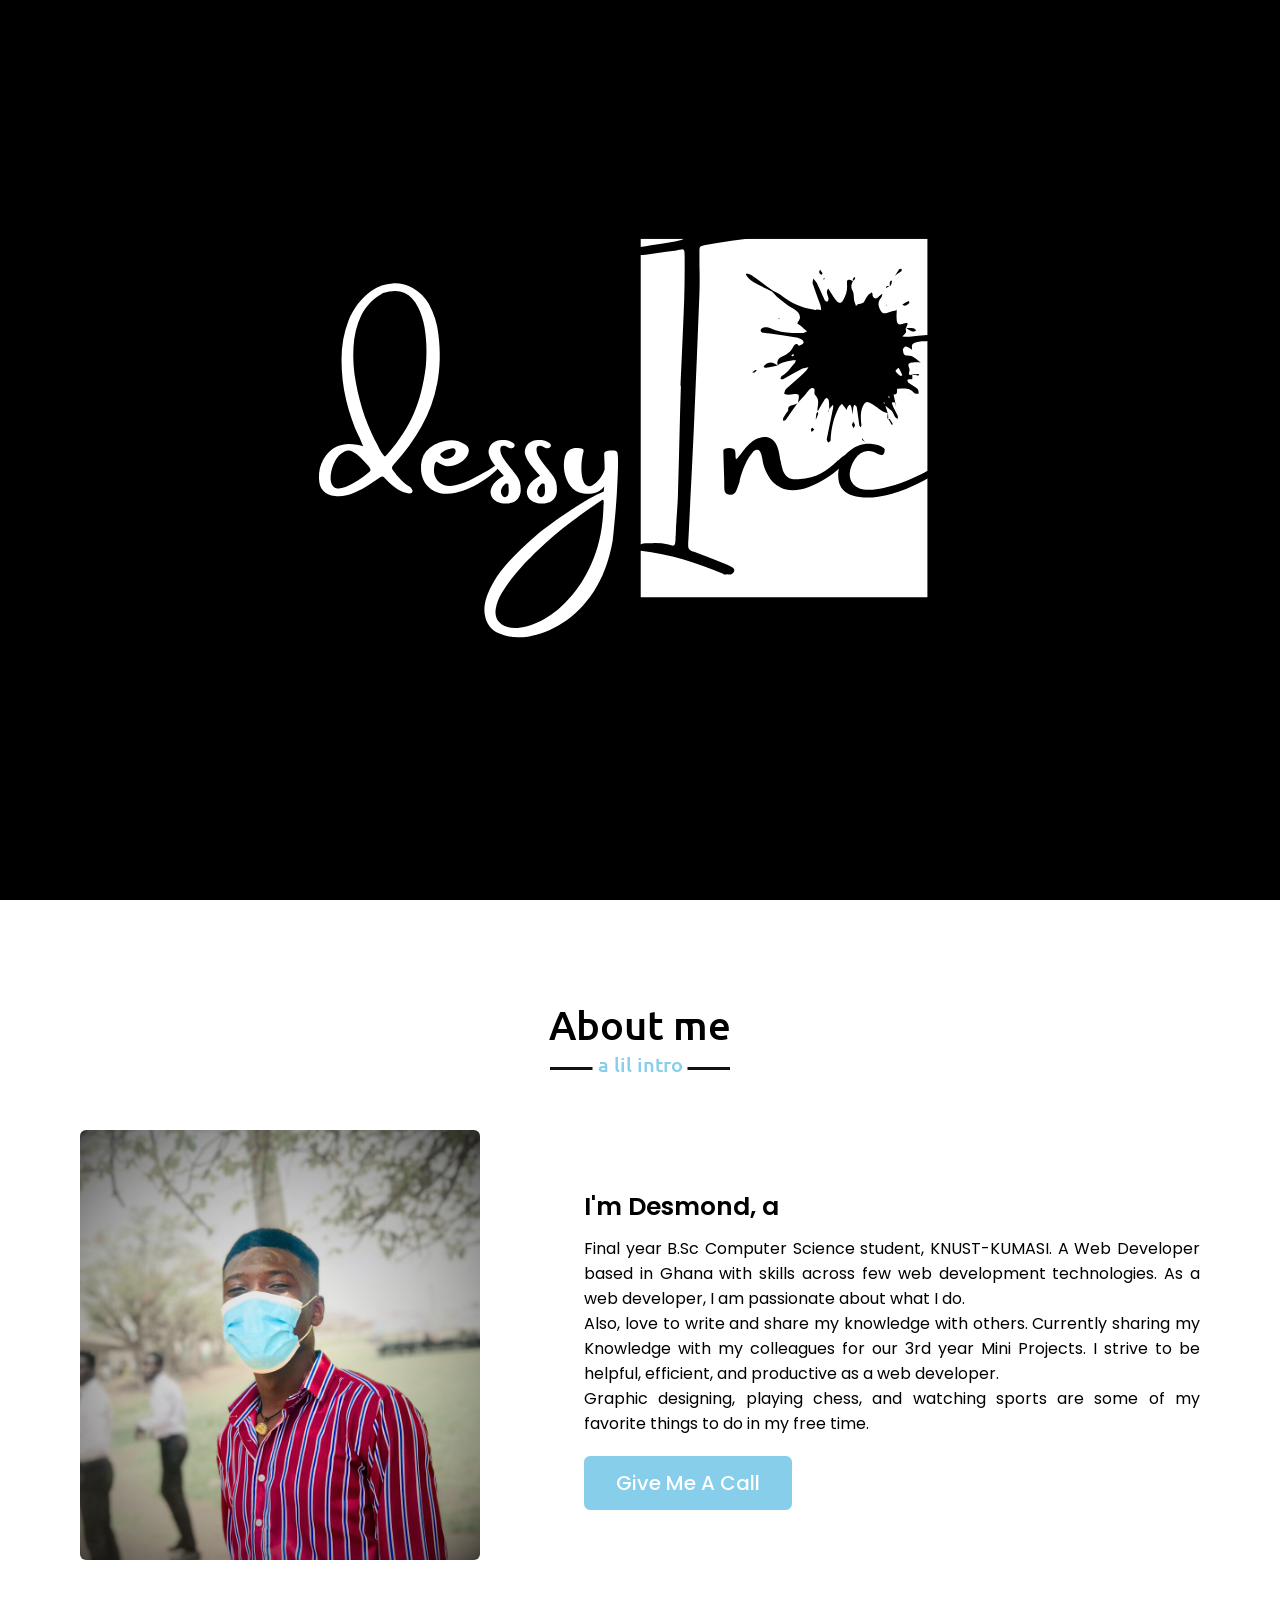
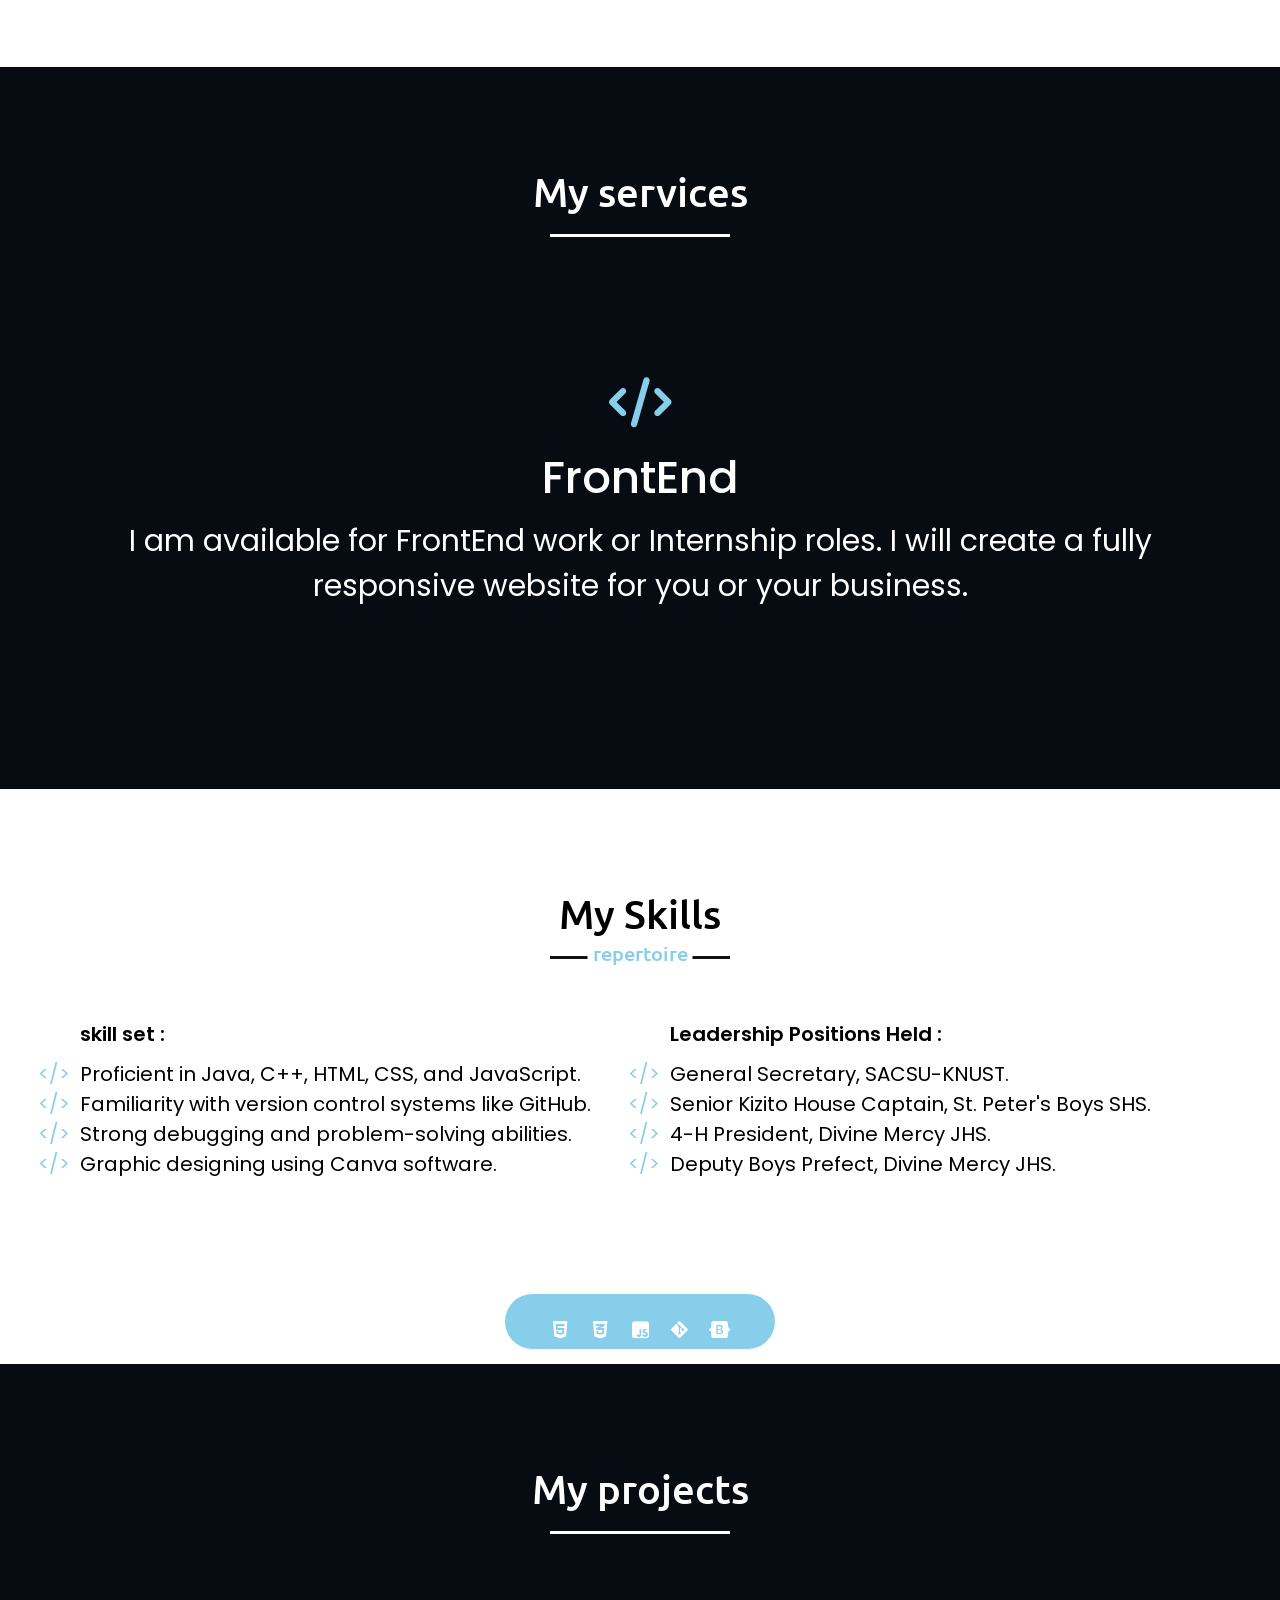
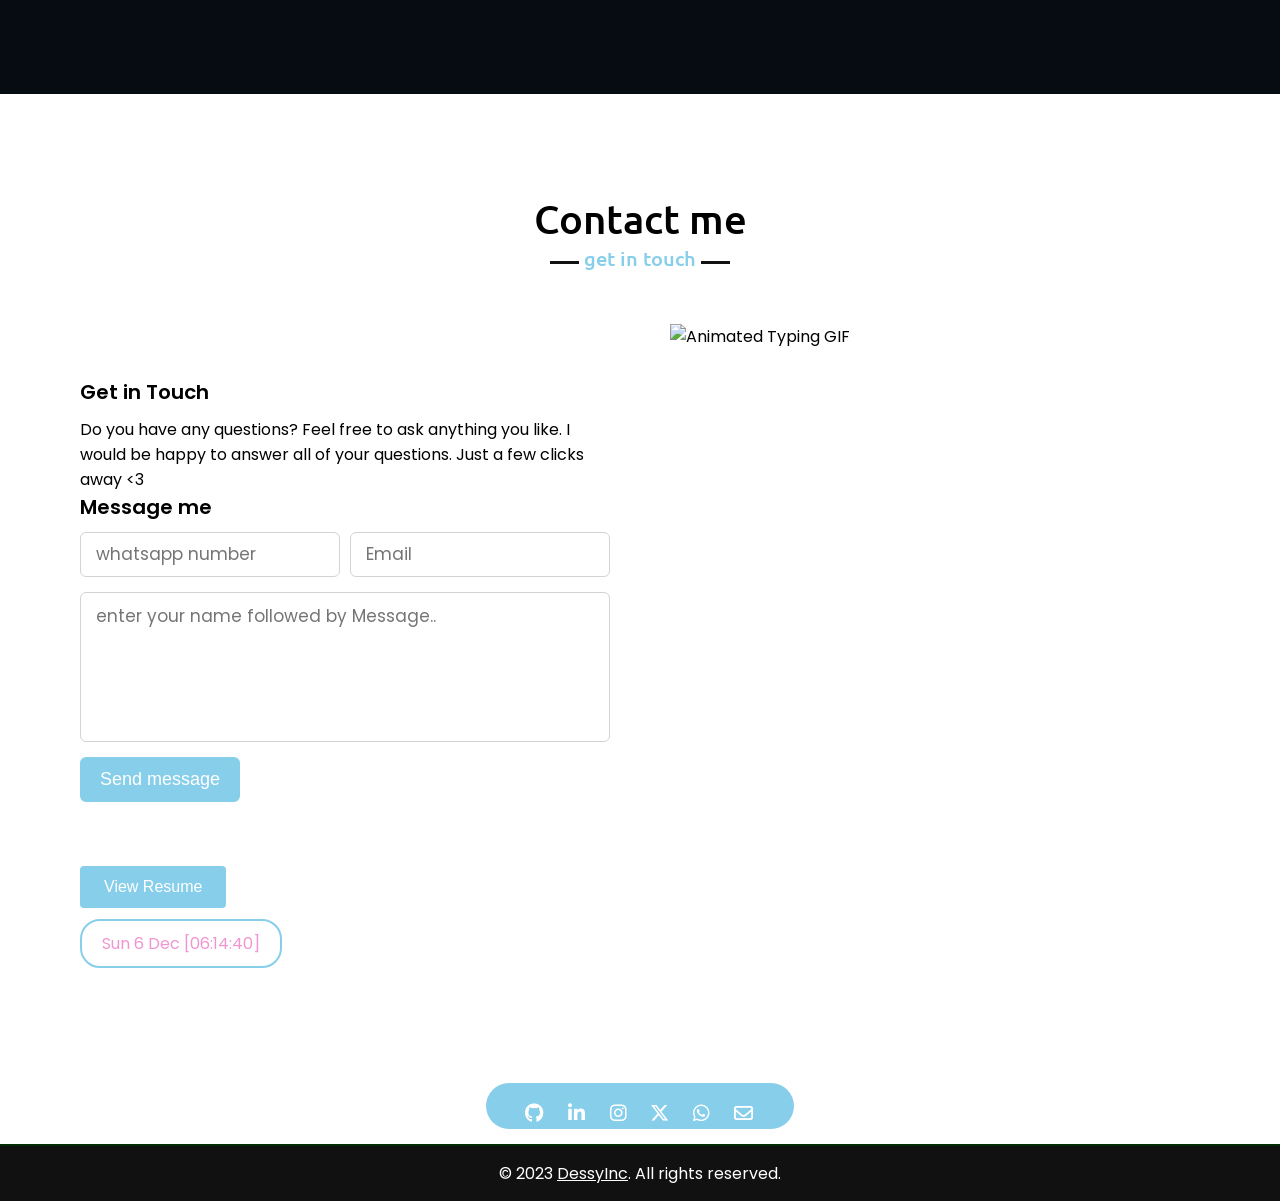
==== index.html @ e5c4dcf7 "Update index.html" ====
<!DOCTYPE html>
<html lang="en">
  <head>
    <meta charset="UTF-8" />
    <meta http-equiv="X-UA-Compatible" content="IE=edge" />
    <meta name="viewport" content="width=device-width, initial-scale=1.0" />
    <meta name="description" content="Welcome to my personal portfolio website showcasing my creative projects in web design; front-end development 
    and graphic design using canva. Explore my work samples, illustrations, photography, and branding projects. Learn about my skills and expertise 
    in UI/UX design and discover my artistic vision. Get to know more about me, my resume, and my passion for design and development.">
    <meta name="robots" content="index, follow">
    <link rel="canonical" href="https://dessy-portfolio.vercel.app/">
    <meta property="og:title" content="Dessy Portfolio">
        <title>Dessy Portfolio</title>
    <link rel="shortcut icon" href="./log.svg" type="imagejpg">

  
    <link rel="stylesheet" href="style.css" />
    <link
      rel="stylesheet"
      href="https://cdnjs.cloudflare.com/ajax/libs/font-awesome/5.15.3/css/all.min.css"
    />
    <script src="https://code.jquery.com/jquery-3.5.1.min.js"></script>
    <script src="https://cdnjs.cloudflare.com/ajax/libs/typed.js/2.0.11/typed.min.js"></script>
    <script src="https://cdnjs.cloudflare.com/ajax/libs/waypoints/4.0.1/jquery.waypoints.min.js"></script>
    <script src="https://cdnjs.cloudflare.com/ajax/libs/OwlCarousel2/2.3.4/owl.carousel.min.js"></script>
  
    <link
      rel="stylesheet"
      href="https://cdnjs.cloudflare.com/ajax/libs/OwlCarousel2/2.3.4/assets/owl.carousel.min.css"
    />
<style>
    /* Hover effect for the button */
    .row button {
        background-color: skyblue;
        border: none;
        color: white;
        padding: 12px 24px;
        font-size: 16px;
        cursor: pointer;
        border-radius: 4px;
        transition: background-color 0.3s ease-in-out;
    }

    .row button:hover {
        background-image: linear-gradient(to right, #00e2ff, #eb0a37); /* Gradient effect */
    }
</style>
<link rel="stylesheet" 
      href="https://cdnjs.cloudflare.com/ajax/libs/font-awesome/6.4.2/css/all.min.css" 
      integrity="sha512-z3gLpd7yknf1YoNbCzqRKc4qyor8gaKU1qmn+CShxbuBusANI9QpRohGBreCFkKxLhei6S9CQXFEbbKuqLg0DA==" 
      crossorigin="anonymous" referrerpolicy="no-referrer" />

  </head>
  <body>
    <div class="preloader">
      <!-- Your preloader content goes here -->
      <img src="pre.svg" alt="Preloader Image">
  </div>

    <div class="scroll-up-btn">
      <i class="fas fa-angle-up"></i>
    </div>
    <nav class="navbar">
      <div class="max-width">
        <div class="logo">
          <a href="#">Dessy.<span>.</span></a>
          
        </div>
        <ul class="menu">
         <li></li>
          <li><a href="#header" class="menu-btn">Home</a></li>
          <li><a href="#about" class="menu-btn">About</a></li>
          <li><a href="#services" class="menu-btn">Services</a></li>
          <li><a href="#skills" class="menu-btn">Skills</a></li>
          <li><a href="#projects" class="menu-btn">Projects</a></li>
          <li><a href="#contact" class="menu-btn">Contact</a></li>
        </ul>
        <div class="menu-btn">
          <i class="fas fa-bars"></i>
        </div>
      </div>
    </nav>

    <!-- header section start -->
    <section class="header" id="header">
      <div class="max-width">
        <div class="header-content">
          <div class="text-1">Hello, my name is</div>
          <div class="text-2">Antwi Desmond</div>
          <div class="text-3">I'm a <span class="typing"></span></div>
          <a href="#desmond" >Connect With me!</a>
        </div>
      </div>
    </section>

    <!-- about section start -->
    <section class="about" id="about">
      <div class="max-width">
        <h2 class="title">About me</h2>
        <div class="about-content">
          <div class="column left">
            <img src="./dp.svg" alt="display picture" />
          </div>
          <div class="column right">
            <div class="text">
              I'm Desmond, a <span class="typing-2"></span>
            </div>
            <p>
              Final year B.Sc Computer Science student, KNUST-KUMASI.  A Web
              Developer based in Ghana with skills across few web development
              technologies. As a web developer, I am passionate about what I do.
            </p>
            <p>
              Also, love to write and share my knowledge with others. Currently
              sharing my Knowledge with my colleagues for our 3rd year Mini Projects. I strive to be
              helpful, efficient, and productive as a web developer.
            </p>
            <p>
              Graphic designing, playing chess, and watching sports are some of my favorite
              things to do in my free time.
            </p>
            <a href="tel:+233542442084" >Give Me A Call</a>
          </div>
        </div>
      </div>
    </section>
     <!-- services section start -->
     <section class="services" id="services">
        <div class="max-width">
            <h2 class="title">My services</h2>
            <div class="serv-content">
                <div class="card">
                    <div class="box">
                        <i class="fas fa-code"></i>
                        <div class="text">FrontEnd</div>
                        <p>I am available for FrontEnd work or Internship roles. I will create a fully responsive website for you or your business.                        </p>
                    </div>
                </div>
                
               </div>
            </div>
        </div>
    </section>

      <!-- skills section start -->
      <section class="skills" id="skills">
        <div class="max-width">
            <h2 class="title">My Skills</h2>
            <div class="skills-content">
                <div class="column left">
                    <div class="text">skill set :</div>
                    <p>
                        <ul>
                          <li>Proficient in Java, C++, HTML, CSS, and JavaScript.</li>
                          <li>Familiarity with version control systems like GitHub.</li>
                          <li>Strong debugging and problem-solving abilities.</li>
                          <li>Graphic designing using Canva software.</li>
                          </ul>
                    </p>                    
                   <!-- <a href="#">Read more</a> -->
                </div>
                <div class="column right">
                  <div class="text">Leadership Positions Held :</div>
                  <p>
                      <ul>
                          <li>General Secretary, SACSU-KNUST.</li>
                          <li>Senior Kizito House Captain, St. Peter's Boys SHS.</li>
                          <li>4-H President, Divine Mercy JHS.</li>
                          <li>Deputy Boys Prefect, Divine Mercy JHS.</li>
                        </ul>
                        </ul>
                  </p>        
                 
        </div>
       
    </section>

    <section class="kay" id="kay">
 
      <div class="skills-icons">
        <i class="fa-brands fa-square-java"></i>
        <i class="fa-brands fa-html5"></i>
        <i class="fa-brands fa-css3-alt"></i>
        <i class="fa-brands fa-square-js"></i>
        <i class="fa-brands fa-git-alt" style="color: #ffffff;"></i>
        <i class="fa-brands fa-bootstrap"></i>
        <i class="fa-brands fa-square-java"></i>
        </div>    

    </section>

 <!-- projects section start -->
 <section class="projects" id="projects">
  <div class="max-width">
      <h2 class="title">My projects</h2>
      <div class="carousel owl-carousel">
          <div class="card">
              <div class="box">
                  <img src="./read1.jpg" alt="">
                  
                  <div class="text">Amamrɛ Online</div>
                  <p>This is a website where you can find the latest and top-rated Nike shoes with affordable prices.</p>
 <p>This is what i built for my third year mini project.</p>
                     
                   <div class="button-style">
                    <a href="https://ammamr3.vercel.app/" target="_blank">Visit Site</a>
                   </div>
              </div>
          </div>
          <div class="card">
            <div class="box">
                <img src="./read2.jpg" alt="">
                <div class="text">Gyidi Music</div>
                <p>This is a WebApp which tends to help my church members listen to church composed songs online. </p>
               
                <div class="button-style">
                    <a href="https://gyidi-music.vercel.app/" target="_blank">Start Listening</a>
                </div>
            </div>
        </div>
          <div class="card">
            <div class="box">
                <img src="./sacx.jpg" alt="">
                <div class="text">SacsuKnust-Form</div>
                <p>This WebApp is connected to the database of SACSU-KNUST. It gets updated in realtime when new members fill the form. </p> 
<p> Specifically made this for my campus church union during my time as the General Secretary.</p>
               
                <div class="button-style">
                    <a href="https://sacsuknust-form.vercel.app/" target="_blank">Take A Look</a>
                </div>
            </div>
        </div>
        <div class="card">
          <div class="box">
              <img src="./read5.jpg" alt="">
              <div class="text">NetflixPay</div>
              <p>This is a WebApp that allows you to subscribe to Netflix for a fee using your mobile money number instead of a credit card and sends you login details after a successful payment.</p>
             
              <div class="button-style">
                  <a href="#" target="_blank">Under Maintenance </a>
              </div>
          </div>
      </div>
          <div class="card">
            <div class="box">
                <img src="./read3.jpg" alt="">
                <div class="text">My Socials</div>
                <p> My Socials is a website similar to Linktree, featuring links to all of my social media platforms in one place.</p>
                
                <div class="button-style">
                    <a href="https://my-socials-dessy71.vercel.app/" target="_blank">Visit Site</a>
                </div>
            </div>
        </div>
      
      
          <div class="card">
              <div class="box">
                  <img src="./gra.jpg" alt="">
                  <div class="text">Design Gallery</div>
                  <p>A web gallery which has all the graphic designs i have done with Canva Software.</p>
                   <div class="button-style">
                      <a href="https://dessy-inc.vercel.app/" target="_blank">View Designs</a>
                  </div>
              </div>
          </div>
         
      </div>
  </div>
</section>

 <!-- contact section start -->
 <section class="contact" id="contact">
  <div class="max-width">
    <h2 class="title">Contact me</h2>
    <div class="contact-content">
      <div class="column right">
        <div class="text">Get in Touch</div>
        <p>Do you have any questions? 
            Feel free to ask anything you like. I would be happy to answer all of your questions. 
            Just a few clicks away <3 </p>
        <div class="text">Message me</div>
            <form action="https://formspree.io/f/mjvqrzrz" method="POST">
                <div class="fields">
                    <div class="field name">
                      <input type="tel" id="whatsapp" name="whatsapp Number" placeholder="whatsapp number" required>
                    </div>
                    <div class="field email">
                        <input type="email" placeholder="Email" name="email" required>
                    </div>
                </div>
            
                <div class="field textarea">
                    <textarea cols="50" rows="20" placeholder="enter your name followed by Message.." name="message" required></textarea>
                </div>
                <div class="button-area">
                    <button type="submit">Send message</button>
                </div>
            </form>
    </div>
        <div class="column left">
           <!-- Embedded code for the animated typing GIF from your computer -->
           <div style="width: 100%; height: 0; padding-bottom: 100%; position: relative;">
            <img src="gff.gif" alt="Animated Typing GIF" style="position: absolute; width: 100%; height: 100%;" />
        </div>

        </div>
     <div class="row">
        <a href="KdessyRes.pdf" download="res.pdf" style="text-decoration: none;">
            <button>View Resume</button>
        </a>
    </div>
</div>
<div class="row">
    <div class="btn custom-btn custom-border-btn custom-btn-bg-white smoothscroll me-2 mb-2 text-black" id="currentDateTime">Sat 5 Aug [06:33:46]</div>
</div>

      </div>
    </div>
</div>


</section>

<!-- Confetti container -->
<div class="confetti-container"></div>

<section class=" desmond" id="desmond">
  <div class="icons">
    <i class="fa-brands fa-square-java"></i>
    <a href="https://github.com/Dessy71" class="">
      <i class="fa-brands fa-github"></i>
  </a>
  <a href="https://www.linkedin.com/in/desmond-antwi-5520651b3" class="">
      <i class="fa-brands fa-linkedin-in"></i>
  </a>
  <a href="https://www.instagram.com/7th.desmond/" class="">
      <i class="fa-brands fa-instagram"></i>
  </a>
  <a href="https://twitter.com/7thDesmond" class="">
    <i class="fa-brands fa-x-twitter"></i>
  </a>
  <a href="https://wa.me/+233208614844/?text=Hello%20there, %20texting%20from%20Your%20Portfolio....%20My%20Name%20is%20__"
      class="">
      <i class="fa-brands fa-whatsapp"></i>
  </a>
  <a href="mailto:desmondantwi07@gmail.com" class="">
    <i class="far fa-envelope"></i>

  </a>
  <i class="fa-brands fa-square-java"></i>
  </div>
</section> 
<hr style="border: 0.5px solid rgb(2, 45, 4)">

<!-- footer section start -->
<footer>
  
  <p>&copy; 2023 <a href="https://dessy-portfolio.vercel.app/" target="_blank">DessyInc</a>. All rights reserved.</p>
  
 
</footer>

    <script src="./app.js"></script>
    <script>
      window.va = window.va || function () { (window.vaq = window.vaq || []).push(arguments); };
    </script>
    <script defer src="/_vercel/insights/script.js"></script>

  </body>
</html>
---- style.css ----
/*  import google fonts */
@import url('https://fonts.googleapis.com/css2?family=Poppins:wght@400;500;600;700&family=Ubuntu:wght@400;500;700&display=swap');

*{
    margin: 0;
    padding: 0;
    box-sizing: border-box;
    text-decoration: none;
}
html{
    scroll-behavior: smooth;
}

/* custom scroll bar */
::-webkit-scrollbar {
    width: 10px;
}
::-webkit-scrollbar-track {
    background: #f1f1f1;
}
::-webkit-scrollbar-thumb {
    background: #888;
}

::-webkit-scrollbar-thumb:hover {
    background: #555;
}

/* all similar content styling codes */
section{
    padding: 100px 0;
}
.max-width{
    max-width: 1300px;
    padding: 0 80px;
    margin: auto;
}
.about, .services, .skills, .projects, .contact, footer{
    font-family: 'Poppins', sans-serif;
}
.about .about-content,
.services .serv-content,
.skills .skills-content,
.contact .contact-content{
    display: flex;
    flex-wrap: wrap;
    align-items: center;
    justify-content: space-between;
}
section .title{
    position: relative;
    text-align: center;
    font-size: 40px;
    font-weight: 500;
    margin-bottom: 60px;
    padding-bottom: 20px;
    font-family: 'Ubuntu', sans-serif;
}
section .title::before{
    content: "";
    position: absolute;
    bottom: 0px;
    left: 50%;
    width: 180px;
    height: 3px;
    background: #111;
    transform: translateX(-50%);
}
section .title::after{
    position: absolute;
    bottom: -8px;
    left: 50%;
    font-size: 20px;
    color: skyblue;
    padding: 0 5px;
    background: #fff;
    transform: translateX(-50%);
}

/* navbar styling */
.navbar{
    position: fixed;
    width: 100%;
    z-index: 999;
    padding: 30px 0;
    font-family: 'Ubuntu', sans-serif;
    transition: all 0.3s ease;
}
.navbar.sticky{
    padding: 15px 0;
    background: skyblue;
}
.navbar .max-width{
    display: flex;
    align-items: center;
    justify-content: space-between;
}
.navbar .logo a{
    color: #fff;
    font-size: 35px;
    font-weight: 600;
}
.navbar .logo a span{
    color: skyblue;
    transition: all 0.3s ease;
}
.navbar.sticky .logo a span{
    color: #fff;
}
.navbar .menu li{
    list-style: none;
    display: inline-block;
}
.navbar .menu li a{
    display: block;
    color: #fff;
    font-size: 18px;
    font-weight: 500;
    margin-left: 25px;
    transition: color 0.3s ease;
}
.navbar .menu li a:hover{
    color: skyblue;
}
.navbar.sticky .menu li a:hover{
    color: #fff;
}

/* menu btn styling */
.menu-btn{
    color: #fff;
    font-size: 23px;
    cursor: pointer;
    display: none;
}
.scroll-up-btn{
    position: fixed;
    height: 45px;
    width: 42px;
    background: skyblue;
    right: 30px;
    bottom: 10px;
    text-align: center;
    line-height: 45px;
    color: #fff;
    z-index: 9999;
    font-size: 30px;
    border-radius: 6px;
    border-bottom-width: 2px;
    cursor: pointer;
    opacity: 0;
    pointer-events: none;
    transition: all 0.3s ease;
}
.scroll-up-btn.show{
    bottom: 30px;
    opacity: 1;
    pointer-events: auto;
}
.scroll-up-btn:hover{
    filter: brightness(90%);
}


/* header section styling */
/* header section styling */
.header{
    display: flex;
    background: url("lap.jpeg") repeat center;
    height: 100vh;
    color: #fff;
    min-height: 500px;
    background-size: cover;
    background-attachment: fixed;
    font-family: 'Ubuntu', sans-serif;

    

}
.header .max-width{
  width: 100%;
  display: flex;
}
.header .max-width .row{
  margin-right: 0;
}
.header .header-content .text-1{
    font-size: 27px;
}
.header .header-content .text-2{
    font-size: 75px;
    font-weight: 600;
    margin-left: -3px;
}
.header .header-content .text-3{
    font-size: 40px;
    margin: 5px 0;
}
.header .header-content .text-3 span{
    color: skyblue;
    font-weight: 500;
}
.header .header-content a{
    display: inline-block;
    background: none;
    color: skyblue;
    font-size: 25px;
    padding: 12px 36px;
    margin-top: 20px;
    font-weight: 400;
    border-radius: 6px;
    border: 2px solid skyblue;
    transition: all 0.3s ease;
}
.header .header-content a:hover{
    color: #fff;
    background:skyblue;
} 
/* about section styling */
.about .title::after{
    content: "a lil intro";
}
.about .about-content .left{
    width: 45%;
}
.about .about-content .left img{
    height: 430px;
    width: 400px;
    object-fit: cover;
    border-radius: 6px;
}
.about .about-content .right{
    width: 55%;
}
.about .about-content .right .text{
    font-size: 25px;
    font-weight: 600;
    margin-bottom: 10px;
}
.about .about-content .right .text span{
    color: skyblue;
}
.about .about-content .right p{
    text-align: justify;
}
.about .about-content .right a{
    display: inline-block;
    background: skyblue;
    color: #fff;
    font-size: 20px;
    font-weight: 500;
    padding: 10px 30px;
    margin-top: 20px;
    border-radius: 6px;
    border: 2px solid skyblue;
    transition: all 0.3s ease;
}
.about .about-content .right a:hover{
    color: skyblue;
    background: #101b25;
}
/* services section styling */
.services, .projects{
    color:#fff;
    background: #070c13;
}
.services .title::before,
.projects .title::before{
    background: #fff;
}
.services .title::after,
.projects .title::after{
    background: #e3eef8;
    content: "";
}
.services .serv-content .card{
    font-size: 30px;
    text-align: center;
    padding: 80px 30px;
    cursor: pointer;
    transition: all 0.3s ease;
}
.services .serv-content .card .box{
    transition: all 0.3s ease;
}
.services .serv-content .card:hover .box{
    transform: scale(1.05);
}
.services .serv-content .card i{
    font-size: 50px;
    color: skyblue;
    transition: color 0.3s ease;
}
.services .serv-content .card:hover i{
    color: #fff;
}
.services .serv-content .card .text{
    font-size: 45px;
    font-weight: 500;
    margin: 10px 0 7px 0;
}
/* skills section styling */

.skills .title::after{
    content: " repertoire";
}
.skills .skills-content .column{
    width: calc(50% - 30px);
}
.skills .skills-content .left .text,
.skills .skills-content .right .text{
    font-size: 20px;
    font-weight: 600;
    margin-bottom: 10px;
}
.skills .skills-content .left p{
    text-align: justify;
}
.skills .skills-content .left a{
    display: inline-block;
    background: skyblue;
    color: #fff;
    font-size: 18px;
    font-weight: 500;
    padding: 8px 16px;
    margin-top: 20px;
    border-radius: 6px;
    border: 2px solid skyblue;
    transition: all 0.3s ease;
}
.skills .skills-content .left a:hover{
    color: skyblue;
    background: none;
}
.skills li::marker{
    content: '</>  ';
    color: skyblue;
}
.skills li{
    font-size: 20px;
}
.skills .skills-content .right .skills-icons{
    display: flex;
    padding: 15px;
    margin: 10px 0px 10px 0px;
    justify-content: space-between;
    align-items: center;
    font-weight: 500;
    font-size: 60px;
    color: skyblue;
}
/* Projects section styling */
.projects .title::after{
    content: "";
}
.projects .carousel .card{
   
    border-radius: 6px;
    padding: 25px 35px;
    text-align: center;
    overflow: hidden;
    transition: all 0.3s ease;
}
.projects .carousel .card .box{
    display: flex;
    flex-direction: column;
    align-items: center;
    column-count: 2;
    justify-content: center;
    transition: all 0.3s ease;
}
.projects .carousel .card:hover .box{
    transform: scale(1.05);
}
.projects .carousel .card .text{
    font-size: 25px;
    font-weight: 500;
    margin: 10px 0 7px 0;
}
.projects .carousel .card img{
    height: 450px;
    width: 950px;
    object-fit: cover;
    border-radius: 2%;
    border: 3px solid skyblue;
    transition: all 0.3s ease;
}
.projects .carousel .card:hover img{
    border-color: #fff;
}
.projects .carousel .box .button-style{
    display: flex;
    align-items: center;
    gap: 8px;
}
.projects .carousel .box a{
    display: inline-block;
    background: none;
    color: skyblue;
    font-size: 20px;
    font-weight: 500;
    padding: 10px 30px;
    margin-top: 20px;
    border-radius: 6px;
    border: 2px solid skyblue;
    transition: all 0.3s ease;
}
.projects .carousel .box a:hover{
    color: #fff;
    background: skyblue;
}
.owl-dots{
    text-align: center;
    margin-top: 20px;
}
.owl-dot{
    height: 13px;
    width: 13px;
    margin: 0 5px;
    outline: none!important;
    border-radius: 50%;
    border: 2px solid skyblue!important;
    transition: all 0.3s ease;
}
.owl-dot.active{
    width: 35px;
    border-radius: 14px;
}
.owl-dot.active,
.owl-dot:hover{
    background: skyblue!important;
}
/* contact section styling */
.contact .title::after{
    content: "get in touch";
}
.contact .contact-content .column{
    width: calc(50% - 30px);
}
.contact .contact-content .text{
    font-size: 20px;
    font-weight: 600;
    margin-bottom: 10px;
}
.contact .contact-content .left p{
    text-align: justify;
}
.contact .contact-content .left .icons{
    margin: 10px 0;
}
.contact .contact-content .row{
    display: flex;
    height: 65px;
    align-items: center;
}
.contact .contact-content .row .info{
    margin-left: 30px;
}
.contact .contact-content .row i{
    font-size: 25px;
    color: skyblue;
}
.contact .contact-content .info .head{
    font-weight: 500;
}
.contact .contact-content .info .sub-title{
    color: #333;
}
.contact .right form .fields{
    display: flex;
}
.contact .right form .field,
.contact .right form .fields .field{
    height: 45px;
    width: 100%;
    margin-bottom: 15px;
}
.contact .right form .textarea{
    height: 150px;
    width: 100%;
}
.contact .right form .name{
    margin-right: 10px;
}
.contact .right form .field input,
.contact .right form .textarea textarea{
    height: 100%;
    width: 100%;
    border: 1px solid lightgrey;
    border-radius: 6px;
    outline: none;
    padding: 0 15px;
    font-size: 17px;
    font-family: 'Poppins', sans-serif;
    transition: all 0.3s ease;
}
.contact .right form .field input:focus,
.contact .right form .textarea textarea:focus{
    border-color: #b3b3b3;
}
.contact .right form .textarea textarea{
  padding-top: 10px;
  resize: none;
}
.contact .right form .button-area{
  display: flex;
  align-items: center;
}
.right form .button-area button{
  color: #fff;
  display: block;
  width: 160px!important;
  height: 45px;
  outline: none;
  font-size: 18px;
  font-weight: 500;
  border-radius: 6px;
  cursor: pointer;
  flex-wrap: nowrap;
  background: skyblue;
  border: 2px solid skyblue;
  transition: all 0.3s ease;
}
.right form .button-area button:hover{
    background-image: linear-gradient(to right, #00e1ffa1, #eb0a3754);
}
/* footer section styling */
footer{
    background: #111;
    padding: 15px 23px;
    color: #fff;
    text-align: center;
    bottom: 0;
}
footer p a{
    color: #fff;
    text-decoration: underline;
}
footer p a:hover{
    text-decoration: underline;
    color: skyblue;
}

@media (max-width: 1104px) {
    .about .about-content .left img{
        height: 350px;
        width: 350px;
    }
}

@media (max-width: 991px) {
    .max-width{
        padding: 0 50px;
    }
}
@media (max-width: 947px){
    .menu-btn{
        display: block;
        z-index: 999;
    }
    .menu-btn i.active:before{
        content: "\f00d";
    }
    .navbar .menu{
        position: fixed;
        height: 100vh;
        width: 100%;
        left: -100%;
        top: 0;
        background: rgb(172, 228, 250);
        text-align: center;
        padding-top: 80px;
        transition: all 0.3s ease;
    }
    .navbar .menu.active{
        left: 0;
    }
    .navbar .menu li{
        display: block;
    }
    .navbar .menu li a{
        display: inline-block;
        margin: 20px 0;
        font-size: 25px;
    }
    .header .header-content .text-2{
        font-size: 70px;
    }
    .header .header-content .text-3{
        font-size: 35px;
    }
    .header .header-content a{
        font-size: 23px;
        padding: 10px 30px;
    }
    .max-width{
        max-width: 930px;
    }
    .about .about-content .column{
        width: 100%;
    }
    .about .about-content .left{
        display: flex;
        justify-content: center;
        margin: 0 auto 60px;
    }
    .about .about-content .right{
        flex: 100%;
    }
    .services .serv-content .card{
        margin-bottom: 20px;
    }
    .skills .skills-content .column,
    .contact .contact-content .column{
        width: 100%;
        margin-bottom: 35px;
    }

}
@media (max-width: 690px) {
    .max-width{
        padding: 0 23px;
    }
    .header .header-content .text-2{
        font-size: 60px;
    }
    .header .header-content .text-3{
        font-size: 32px;
    }
    .header .header-content a{
        font-size: 20px;
    }
    .services .serv-content .card{
        width: 100%;
    }
    .projects .carousel .card{
        width: 100%;
    }
    .projects .carousel .card img{
        height: 230px;
        width: 450px;
        object-fit:scale-down;
        border-radius: 2%;
        border: 5px solid skyblue;
        transition: all 0.3s ease;
    }

}

@media (max-width: 500px) {
    .header .header-content .text-2{
        font-size: 50px;
    }
    .header .header-content .text-3{
        font-size: 27px;
    }
    .about .about-content .right .text,
    .skills .skills-content .left .text,
    .skills .skills-content .right .text{
        font-size: 19px;
    }
    .skills .skills-content .right .skills-icons{
        align-items: center;
        font-size: 40px;
        justify-content: space-between;
    }
    .projects .carousel .card{
        width: 100%;
    }
    .projects .carousel .card img{
        height: 150px;
        width: 280px;
        object-fit:scale-down;
        border-radius: 2%;
        border: 5px solid skyblue;
        transition: all 0.3s ease;
    }
    .contact .right form .fields{
        flex-direction: column;
    }
    .contact .right form .name,
    .contact .right form .email{
        margin: 0;
    }
    .right form .error-box{
       width: 150px;
    }
    .scroll-up-btn{
        right: 15px;
        bottom: 15px;
        height: 38px;
        width: 35px;
        font-size: 23px;
        line-height: 38px;
    }
}

@media only screen and (max-width: 767px) {
    .header {
        background-size: cover;
        background-attachment: scroll;
    }
}

/* footer section styling */

.desmond, .kay {
    padding: 15px 23px;
    color: rgb(226, 105, 105);
    text-align: center;
    font-family: 'Courier New', Courier, monospace;
}

.desmond .icons, .kay .skills-icons {
    padding-top: 0.8rem;
    padding-bottom: 0.2rem;
    display: inline-block;
    justify-content: center;
    background-color: skyblue;
    animation: changeBackground 3s linear infinite;
    border-radius: 105px;
}

.desmond .icons a, .kay .skills-icons i {
    text-decoration: none;
    font-size: 1.2rem;
    margin: 0.2rem;
    border: none;
    transition: background-color 0.3s ease-in-out;
    position: relative;
}

.desmond .icons a:hover, .kay .skills-icons i:hover {
    background-image: linear-gradient(to right, #49970da1, #072b1954);
}

.desmond .icons i, .kay .skills-icons i {
    width: 24px;
    height: 24px;
    display: inline-flex;
    justify-content: center;
    align-items: center;
    background-color: transparent;
    border: none;
    padding: 6px;
}

.desmond .icons .fa-github, .desmond .icons .fa-linkedin-in, .desmond .icons .fa-instagram, .desmond .icons .fa-x-twitter, .desmond .icons .fa-whatsapp, .desmond .icons .fa-envelope, .desmond .icons .fa-phone,
.kay .skills-icons .fa-html5, .kay .skills-icons .fa-css3-alt, .kay .skills-icons .fa-square-js, .kay .skills-icons .fa-bootstrap {
    color: white;
}

@keyframes changeBackground {
    0% {
        box-shadow: 0 0 30px red;
    }
    14% {
        box-shadow: 0 0 30px orange;
    }
    28% {
        box-shadow: 0 0 30px yellow;
    }
    42% {
        box-shadow: 0 0 30px green;
    }
    57% {
        box-shadow: 0 0 30px blue;
    }
    71% {
        box-shadow: 0 0 30px indigo;
    }
    85% {
        box-shadow: 0 0 30px violet;
    }
    100% {
        box-shadow: 0 0 30px red;
    }
}

  

 /* Confetti particles */
 .confetti {
    position: fixed;
    width: 10px;
    height: 10px;
    pointer-events: none;
    animation: fall 5s linear;
    background-image: url('star.svg'); /* Replace 'star.svg' with the path to your star-shaped SVG */
    background-size: cover;
  }

  @keyframes fall {
    0% {
      transform: translateY(-100%);
    }
    100% {
      transform: translateY(100vh);
    }
  }

  /* Blue confetti */
  .confetti-blue {
    background-color: #0099ff71;
  }

  /* Violet confetti */
  .confetti-violet {
    background-color: #9933ff;
  }

  /* Gold confetti */
  .confetti-gold {
    background-color: #f5d109d2;
  }

  /* white confetti */
  .confetti-white {
    background-color: #ffffff;
  }

  /* pink confetti */
  .confetti-pink {
    background-color: rgba(255, 105, 180, 0.671);
  }

      /* Media query for small screens */
      @media screen and (max-width: 767px) {
    .confetti {
      width: 6px;
      height: 6px;
    }
  }

  /* Media query for medium screens */
  @media screen and (min-width: 768px) and (max-width: 1023px) {
    .confetti {
      width: 8px;
      height: 8px;
    }
  }

  /* Media query for large screens */
  @media screen and (min-width: 1024px) {
    .confetti {
      width: 10px;
      height: 10px;
    }
  }
  .custom-btn {
    background-color: transparent;
    color: rgba(231, 80, 181, 0.603);
    display: inline-block;
    padding: 10px 20px;
    border: 2px solid;
    border-color: skyblue;
    border-radius: 20px;
    font-family: poppins;
    text-decoration: none;
  }
  
  /* Styles for screens smaller than 576px */
  @media screen and (max-width: 575px) {
    .custom-btn {
      padding: 8px 16px;
      border-radius: 15px;
      font-size: 14px;
    }
  }
  
  /* Styles for screens between 576px and 767px */
  @media screen and (min-width: 576px) and (max-width: 767px) {
    .custom-btn {
      padding: 10px 18px;
      border-radius: 18px;
      font-size: 16px;
    }
  }
  
  /* Styles for screens between 768px and 991px */
  @media screen and (min-width: 768px) and (max-width: 991px) {
    .custom-btn {
      padding: 12px 22px;
      border-radius: 22px;
      font-size: 18px;
    }
  }
  
  .preloader {
    position: fixed;
    top: 0;
    left: 0;
    width: 100%;
    height: 100%;
    background: #000000; /* You can set the background to your image */
    display: flex;
    justify-content: center;
    align-items: center;
    z-index: 1000;
    opacity: 1;
    transition: opacity 1s ease-in-out; /* Add a smooth transition effect */
}

/* Style your image within the preloader */
.preloader img {
    max-width: 100%;
    height: 50%;
}
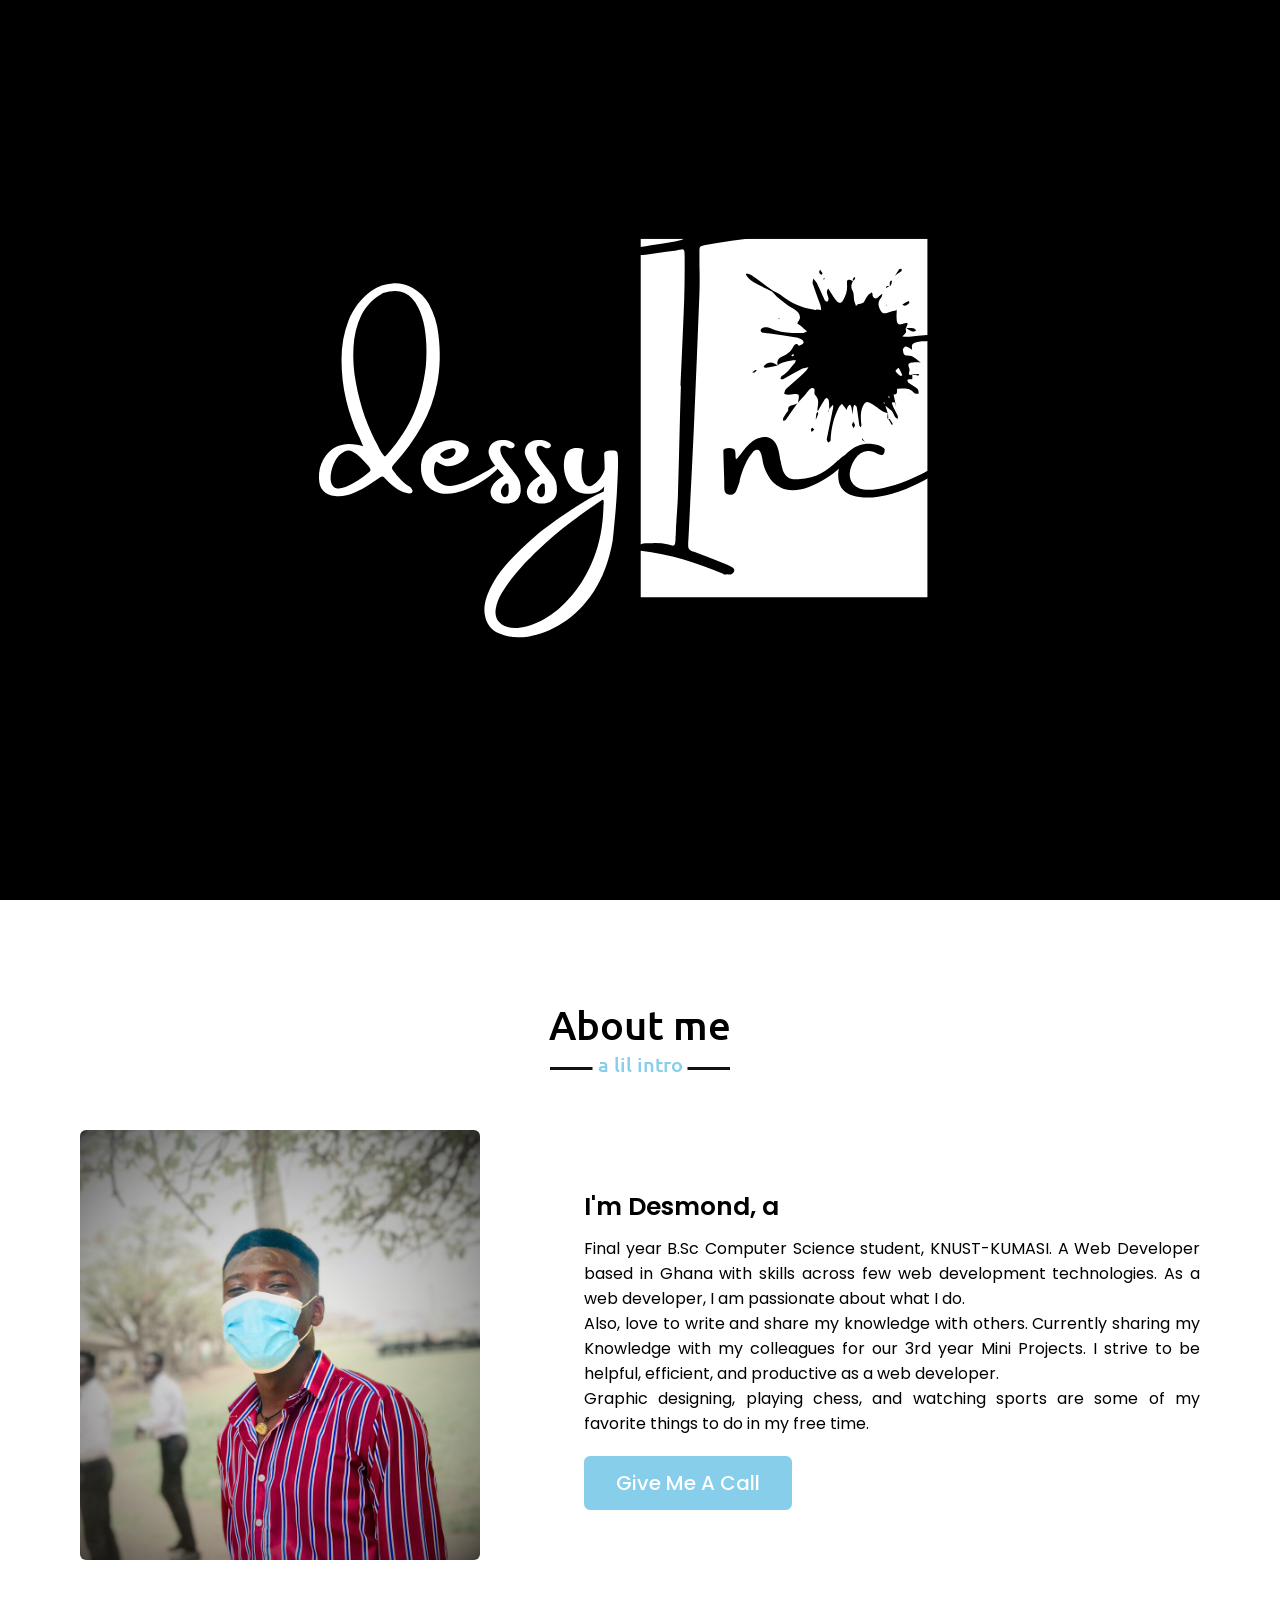
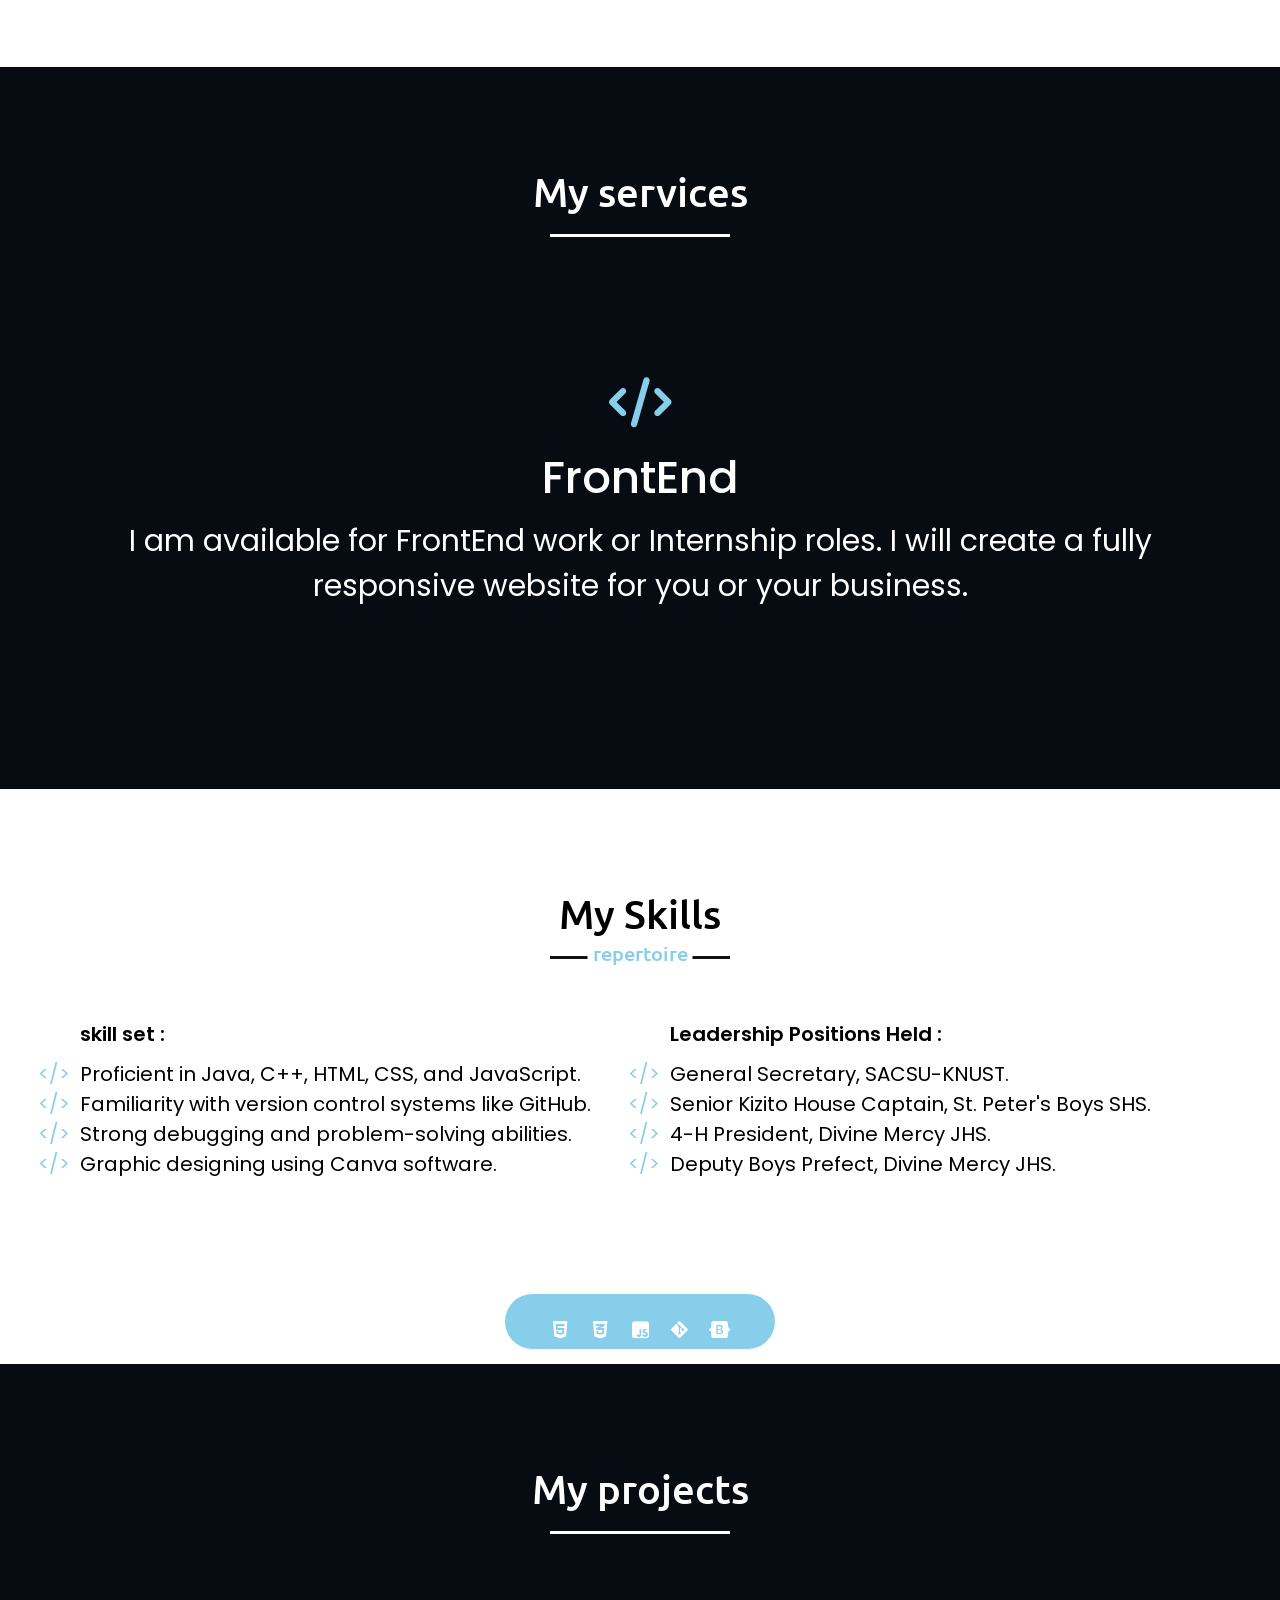
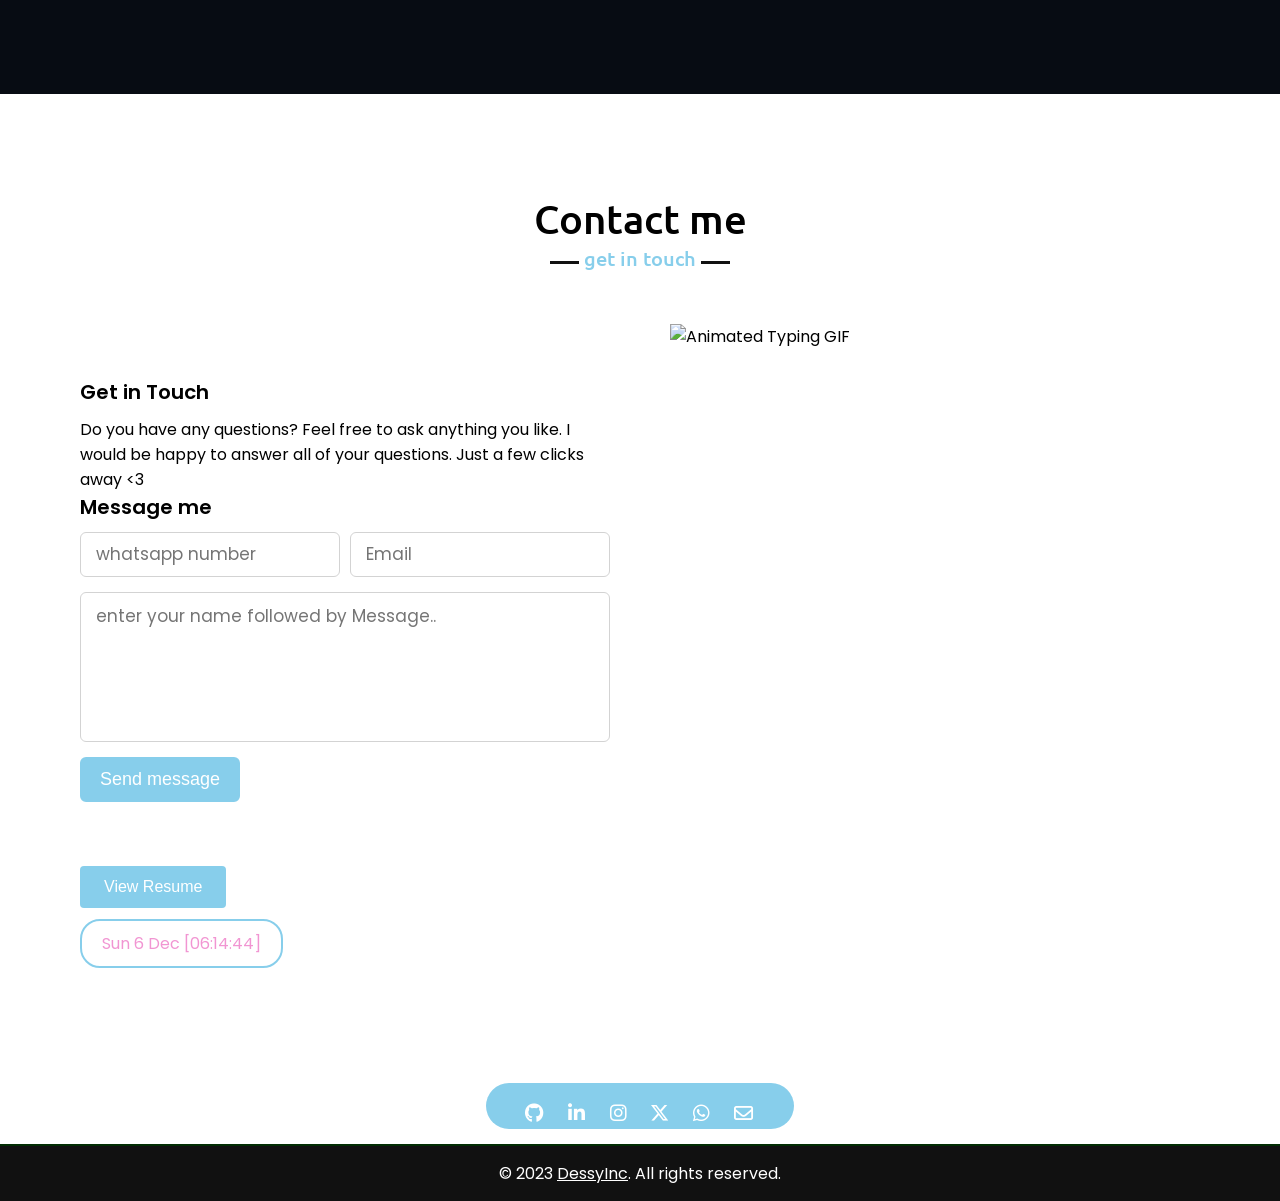
==== commit 01fc6d47: "Update index.html" ====
--- a/index.html
+++ b/index.html
@@ -237,7 +237,7 @@
               <p>This is a WebApp that allows you to subscribe to Netflix for a fee using your mobile money number instead of a credit card and sends you login details after a successful payment.</p>
              
               <div class="button-style">
-                  <a href="#" target="_blank">Under Maintenance </a>
+                  <a href="#">Under Maintenance </a>
               </div>
           </div>
       </div>
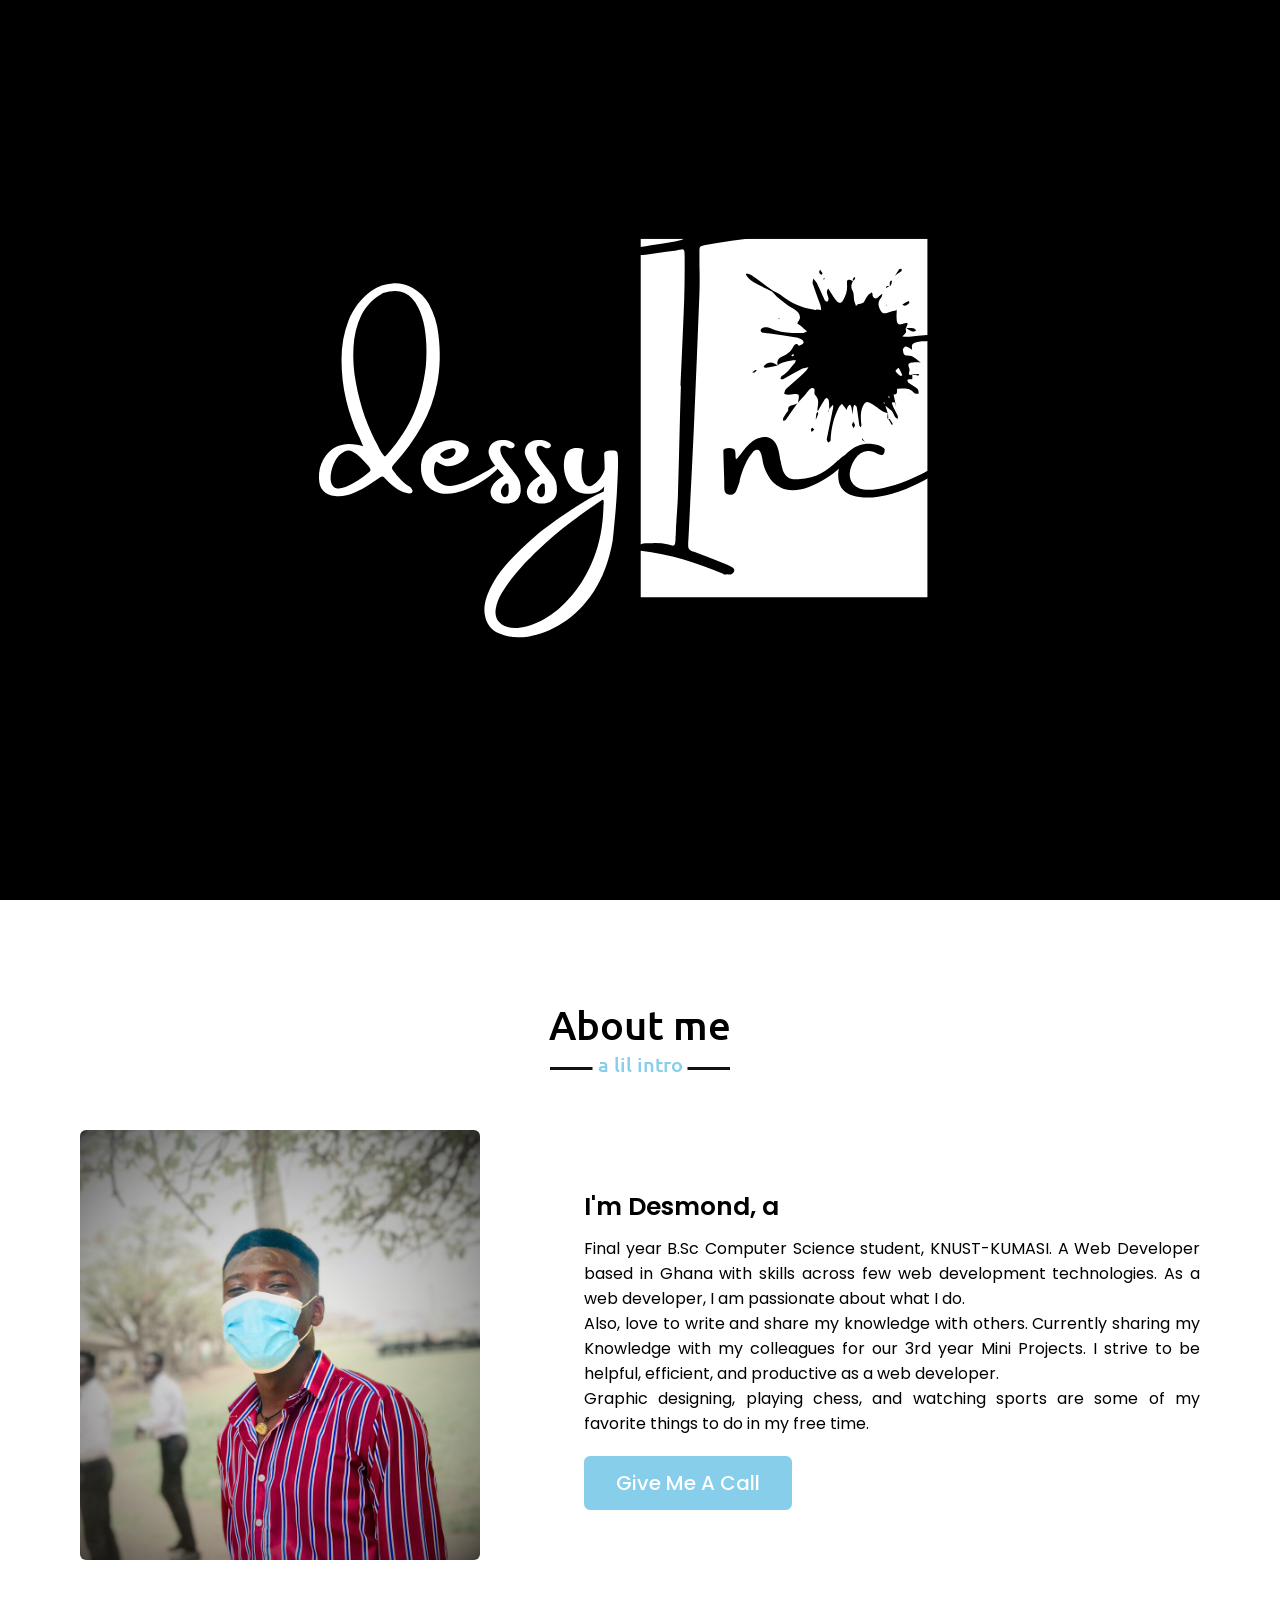
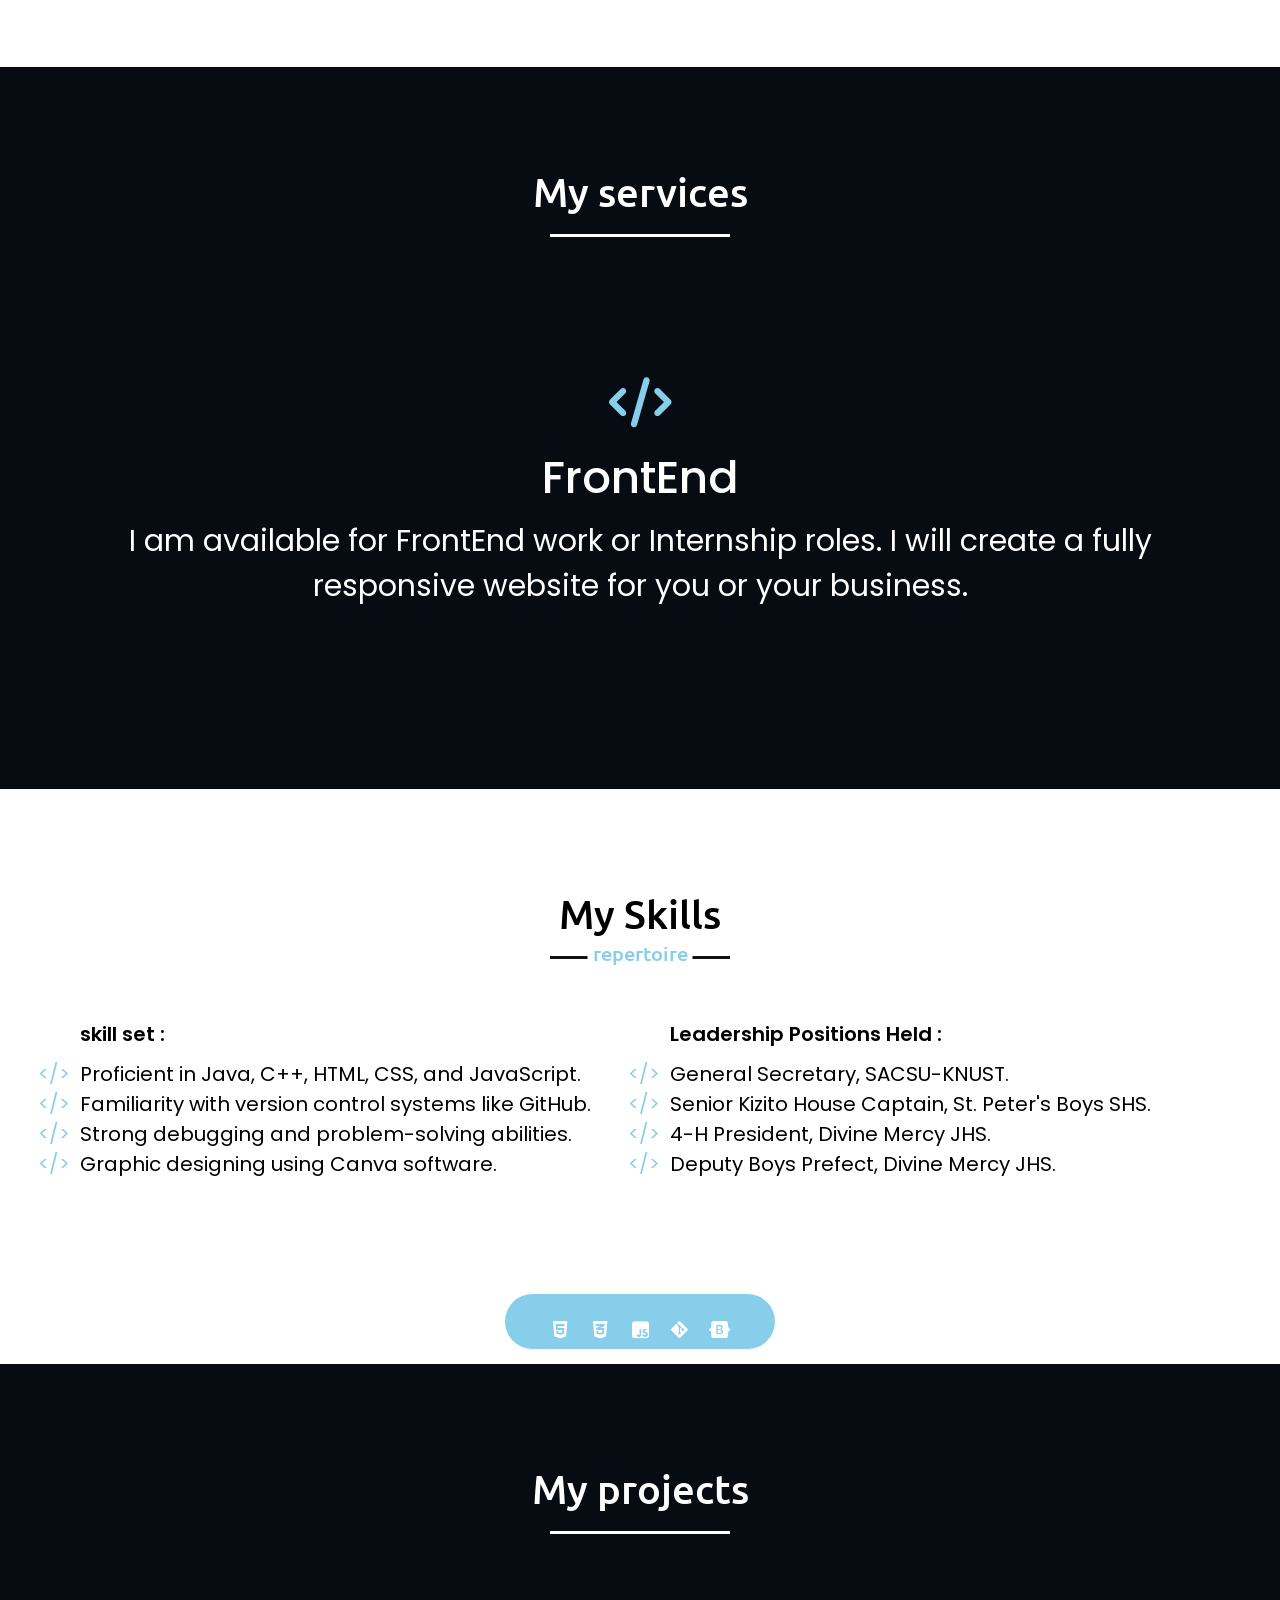
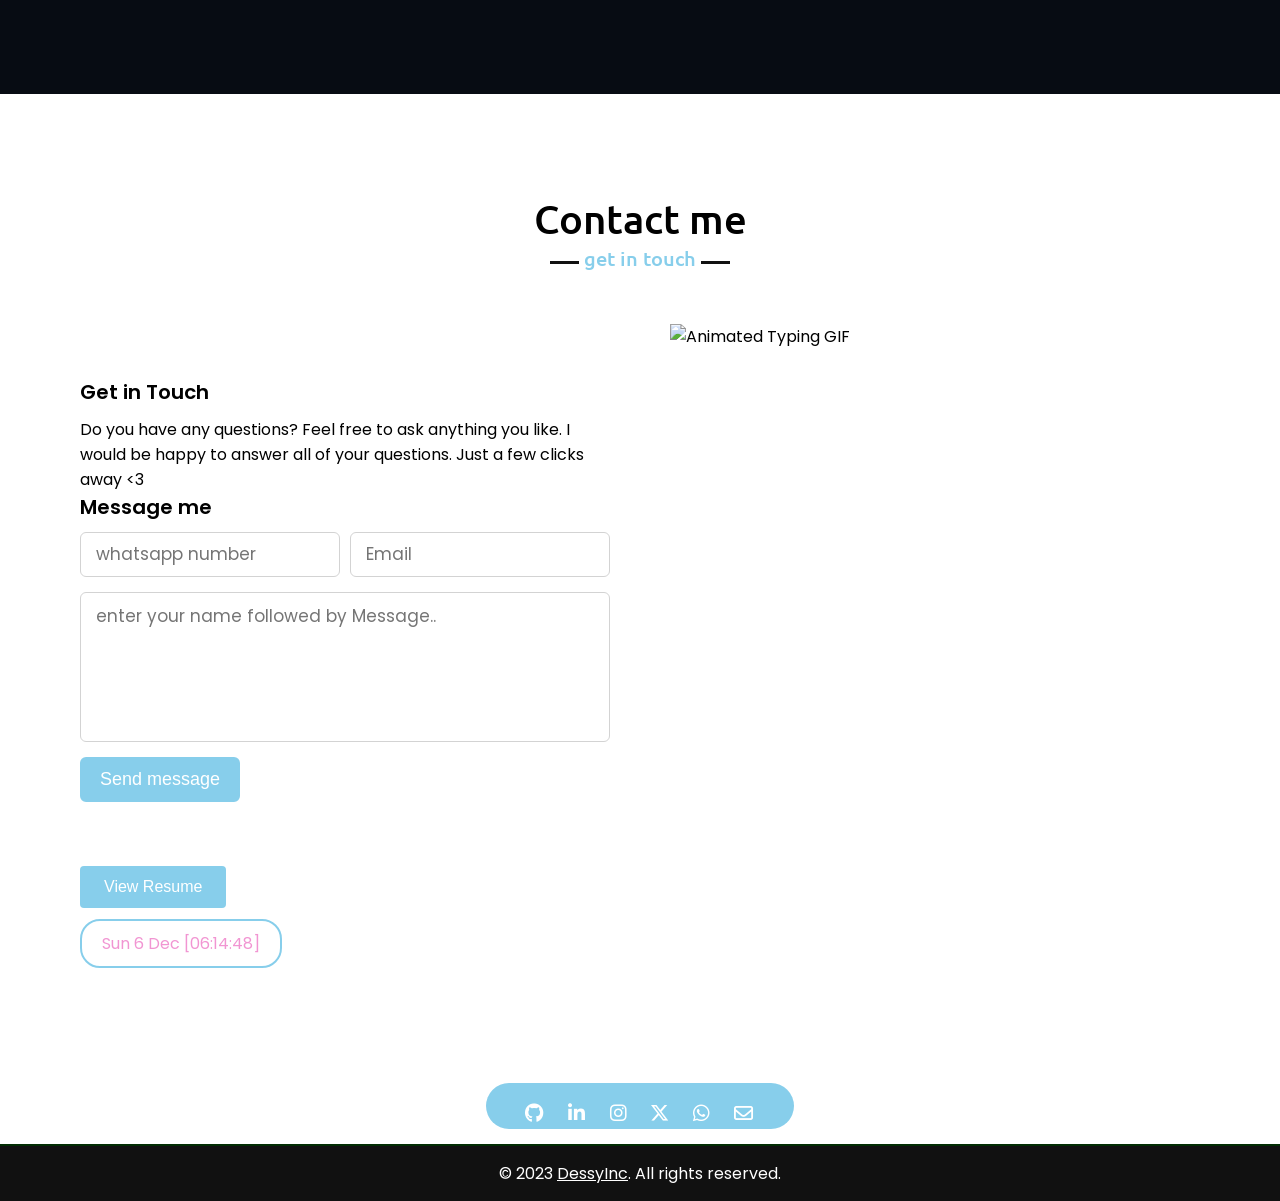
==== commit a6a69e0f: "Update index.html change url for graphic design project" ====
--- a/index.html
+++ b/index.html
@@ -260,7 +260,7 @@
                   <div class="text">Design Gallery</div>
                   <p>A web gallery which has all the graphic designs i have done with Canva Software.</p>
                    <div class="button-style">
-                      <a href="https://dessy-inc.vercel.app/" target="_blank">View Designs</a>
+                      <a href="https://t.co/fvnQ4yGapP" target="_blank">View Designs</a>
                   </div>
               </div>
           </div>
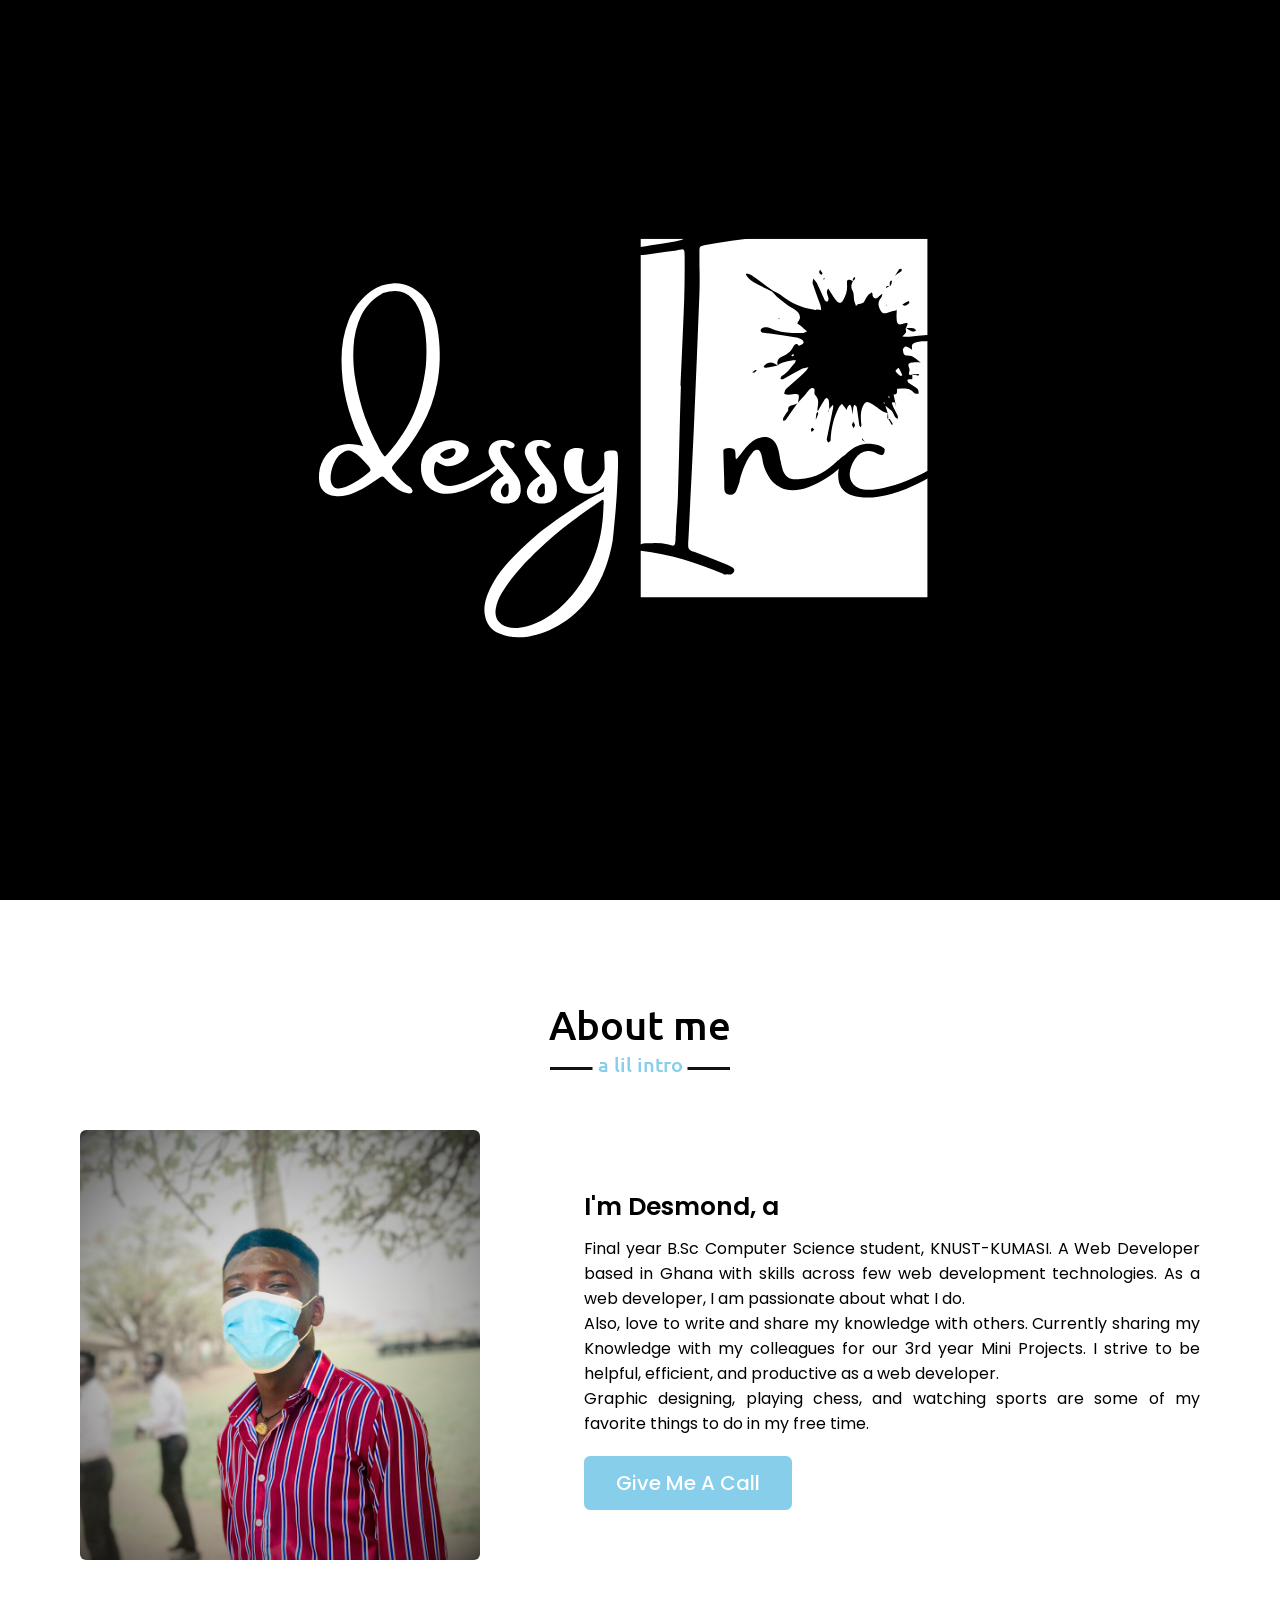
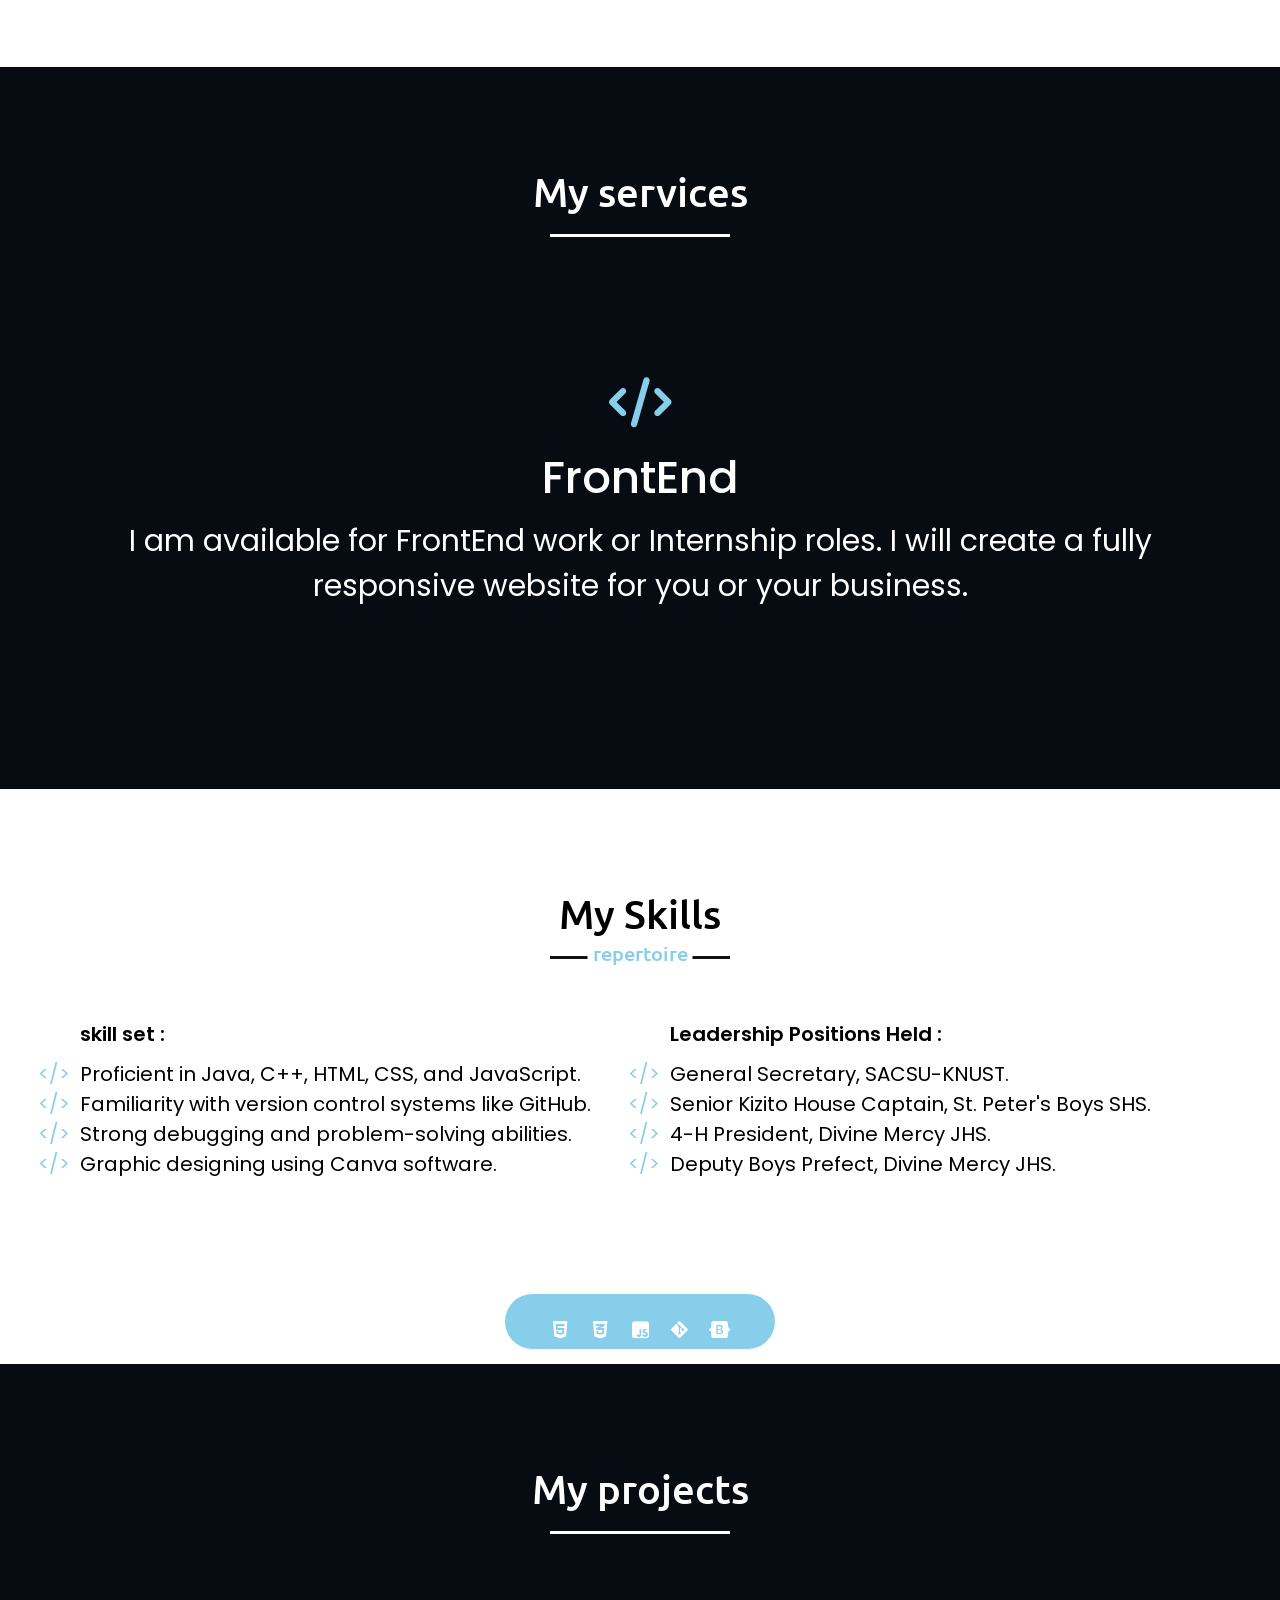
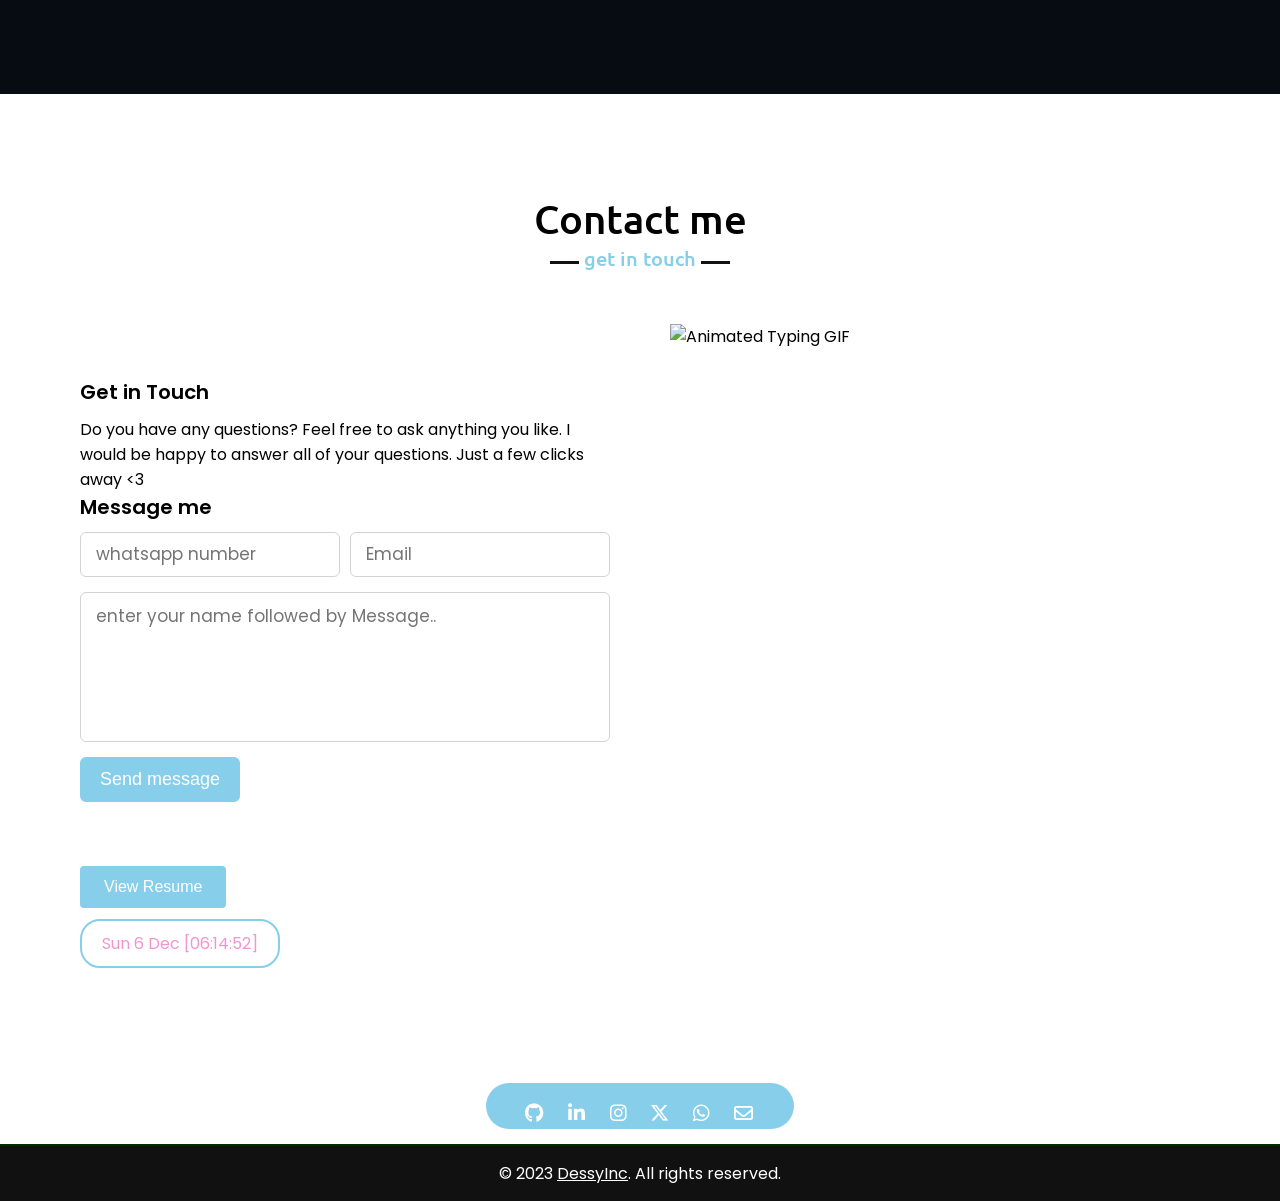
==== commit 0a42b313: "Update index.html" ====
--- a/index.html
+++ b/index.html
@@ -306,7 +306,7 @@
 
         </div>
      <div class="row">
-        <a href="KdessyRes.pdf" download="res.pdf" style="text-decoration: none;">
+        <a href="Desmond Cv.pdf" download="res.pdf" style="text-decoration: none;">
             <button>View Resume</button>
         </a>
     </div>
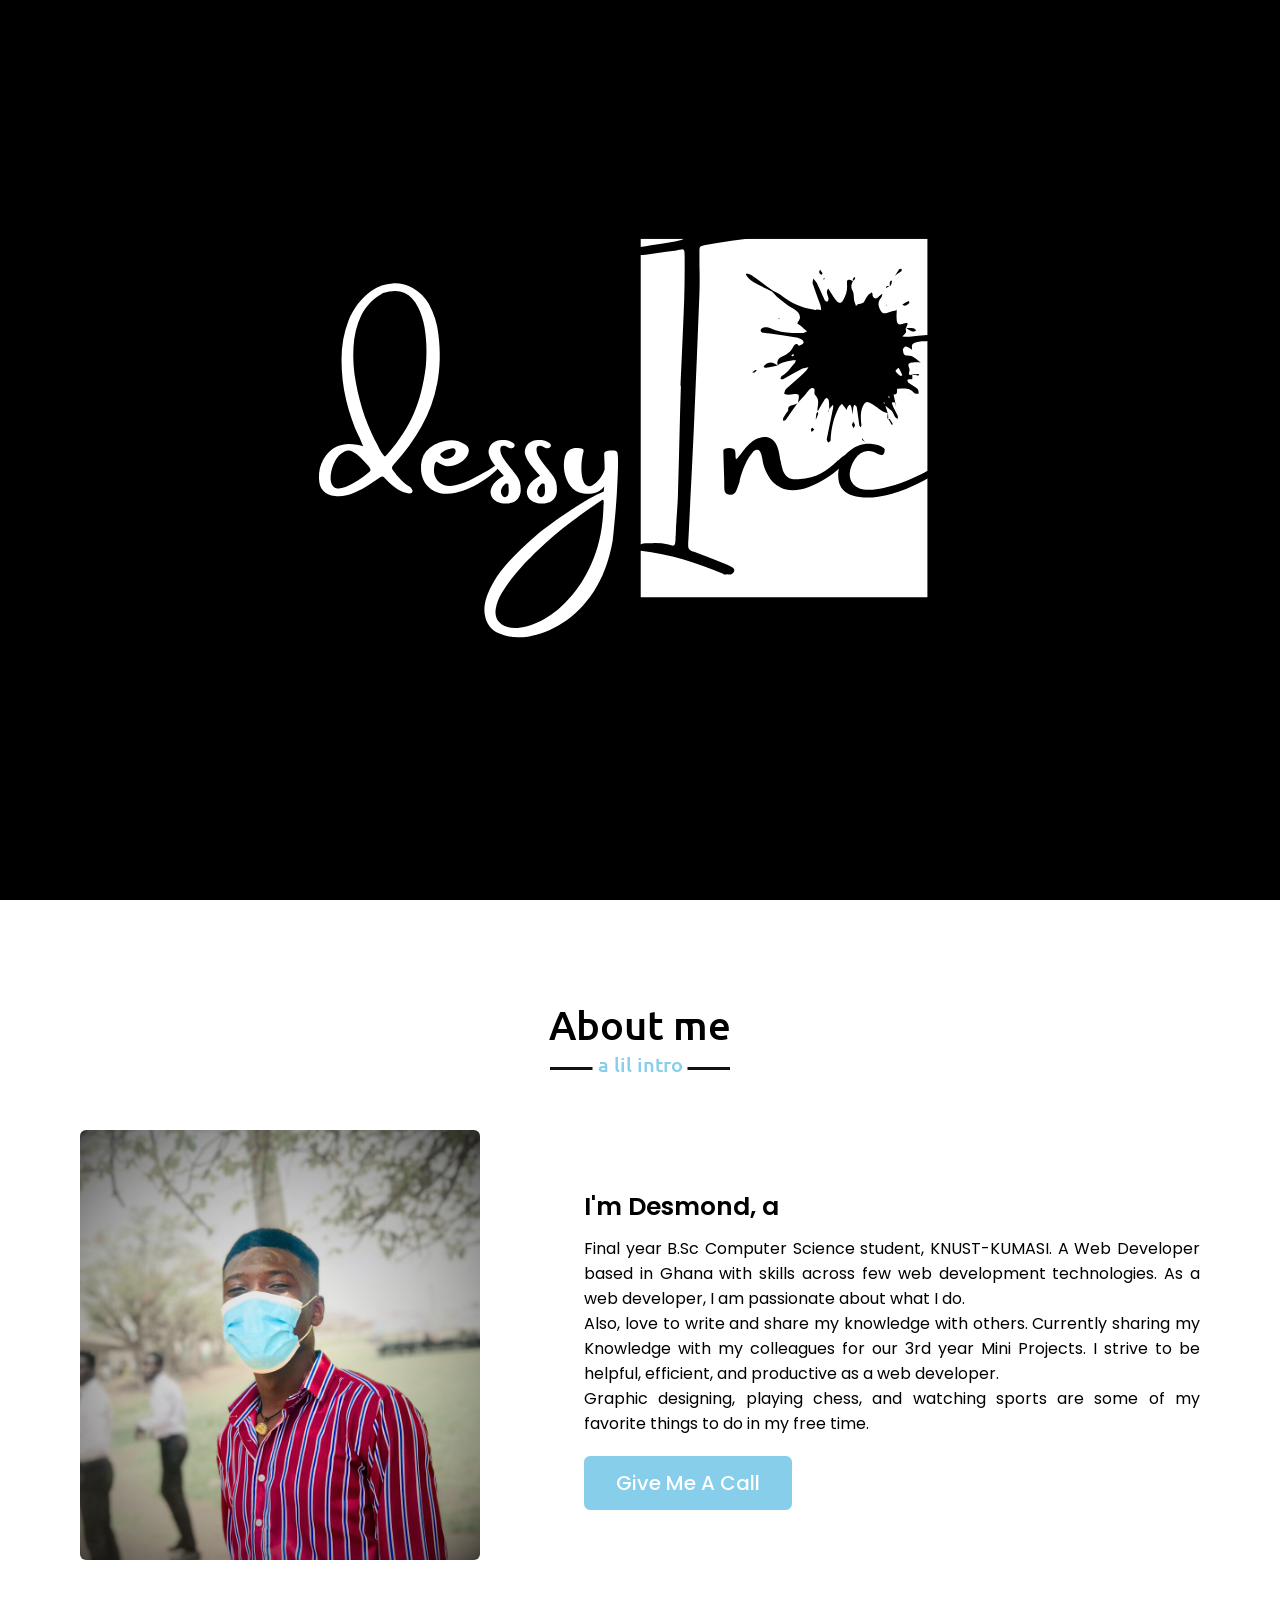
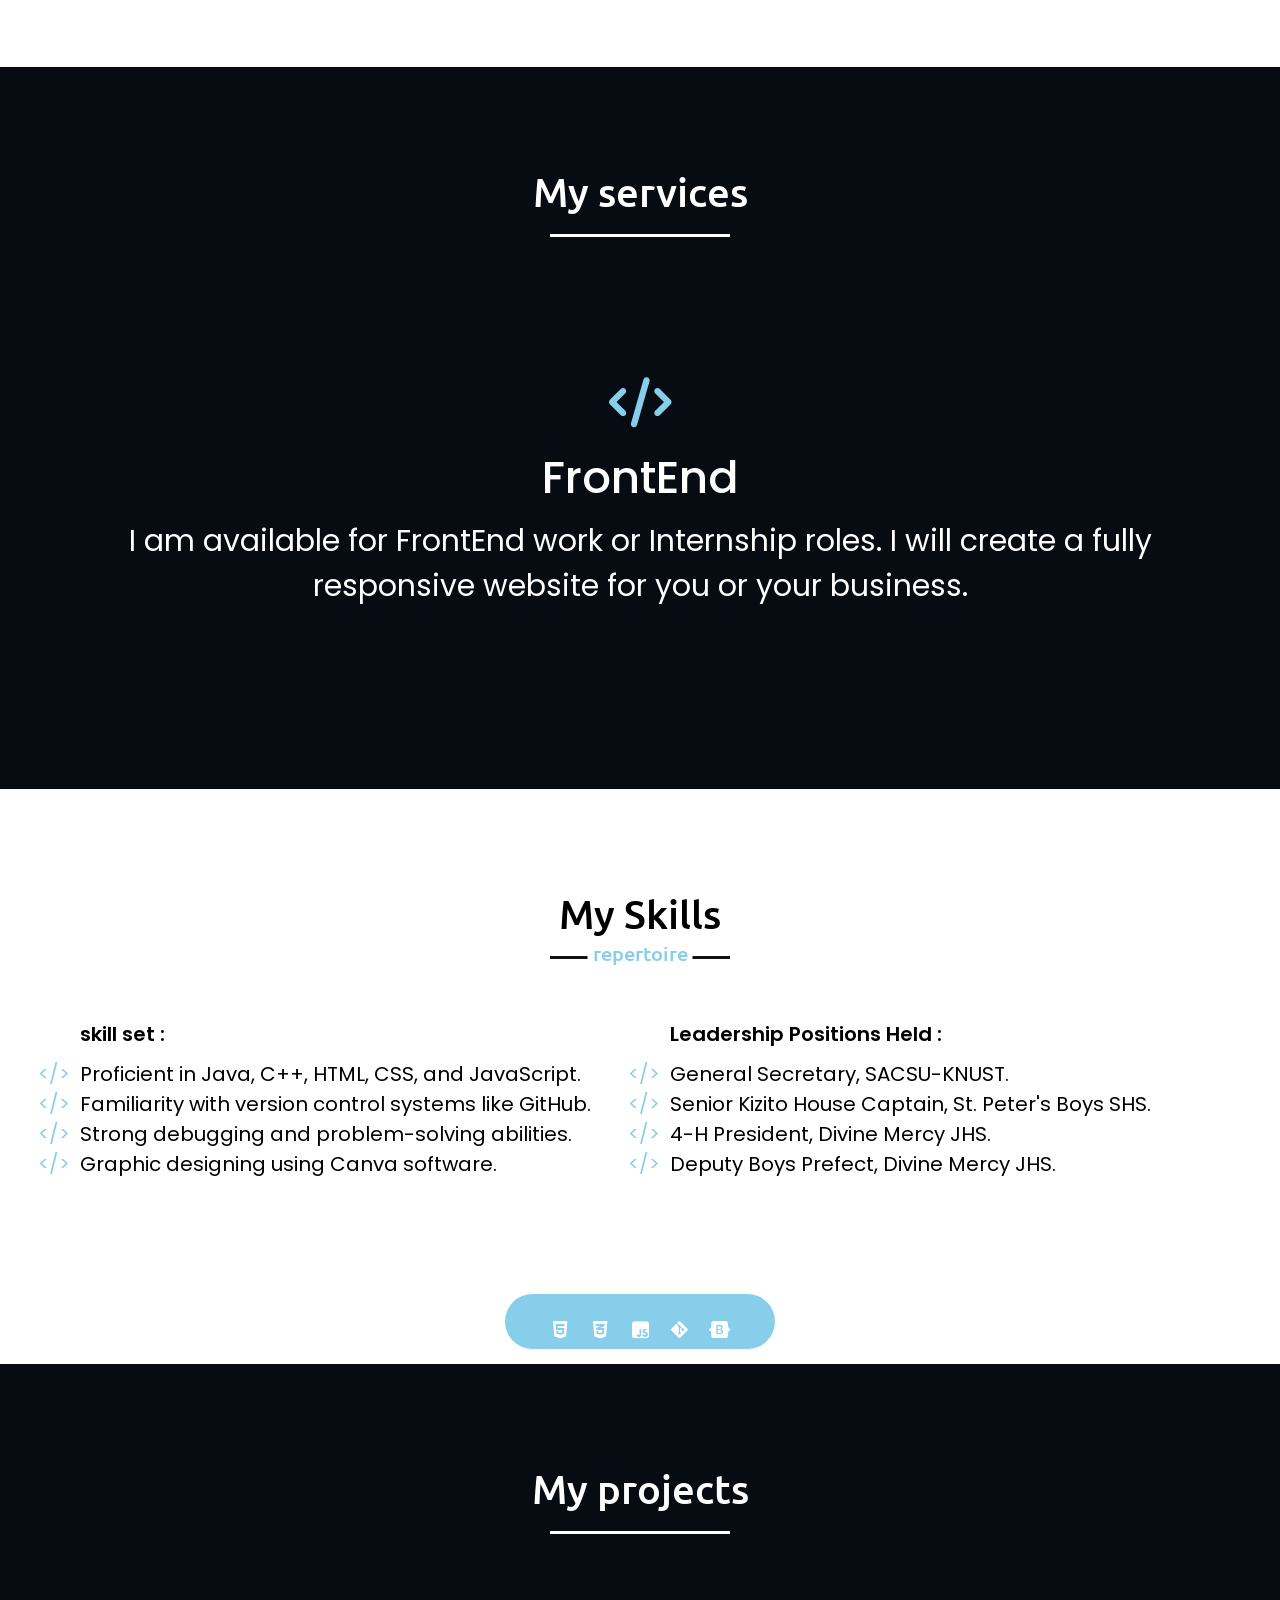
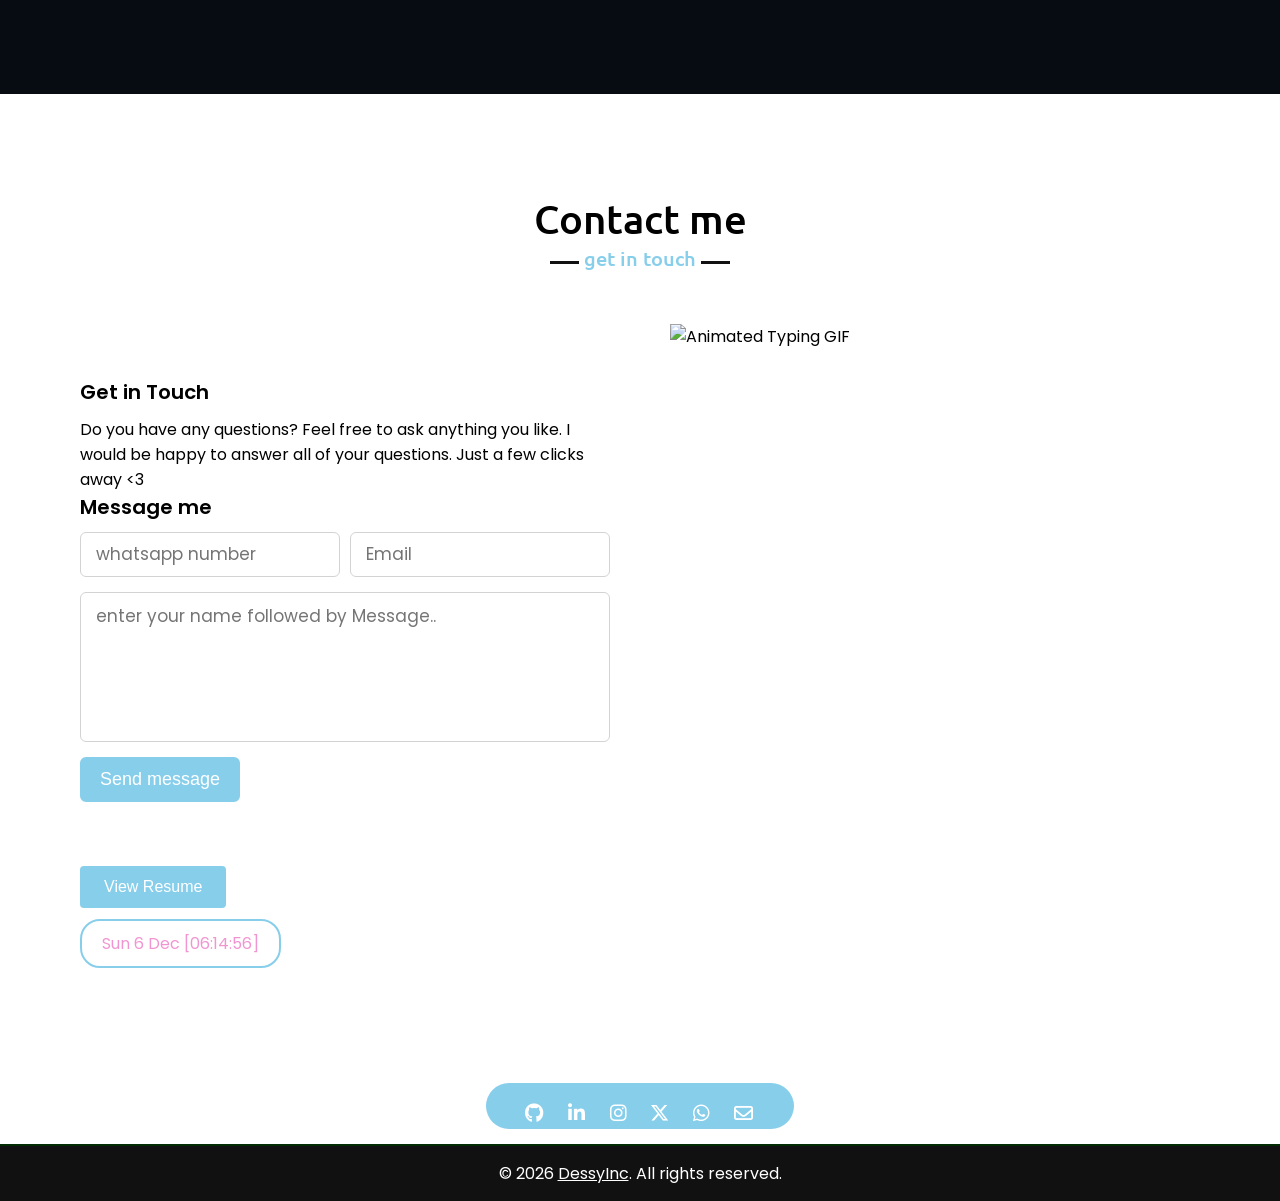
==== commit e04ce834: "Update index.html" ====
--- a/index.html
+++ b/index.html
@@ -356,7 +356,8 @@
 <!-- footer section start -->
 <footer>
   
-  <p>&copy; 2023 <a href="https://dessy-portfolio.vercel.app/" target="_blank">DessyInc</a>. All rights reserved.</p>
+ <p>&copy; <script>document.write(new Date().getFullYear());</script> <a href="https://dessy-portfolio.vercel.app/" target="_blank">DessyInc</a>. All rights reserved.</p>
+
   
  
 </footer>
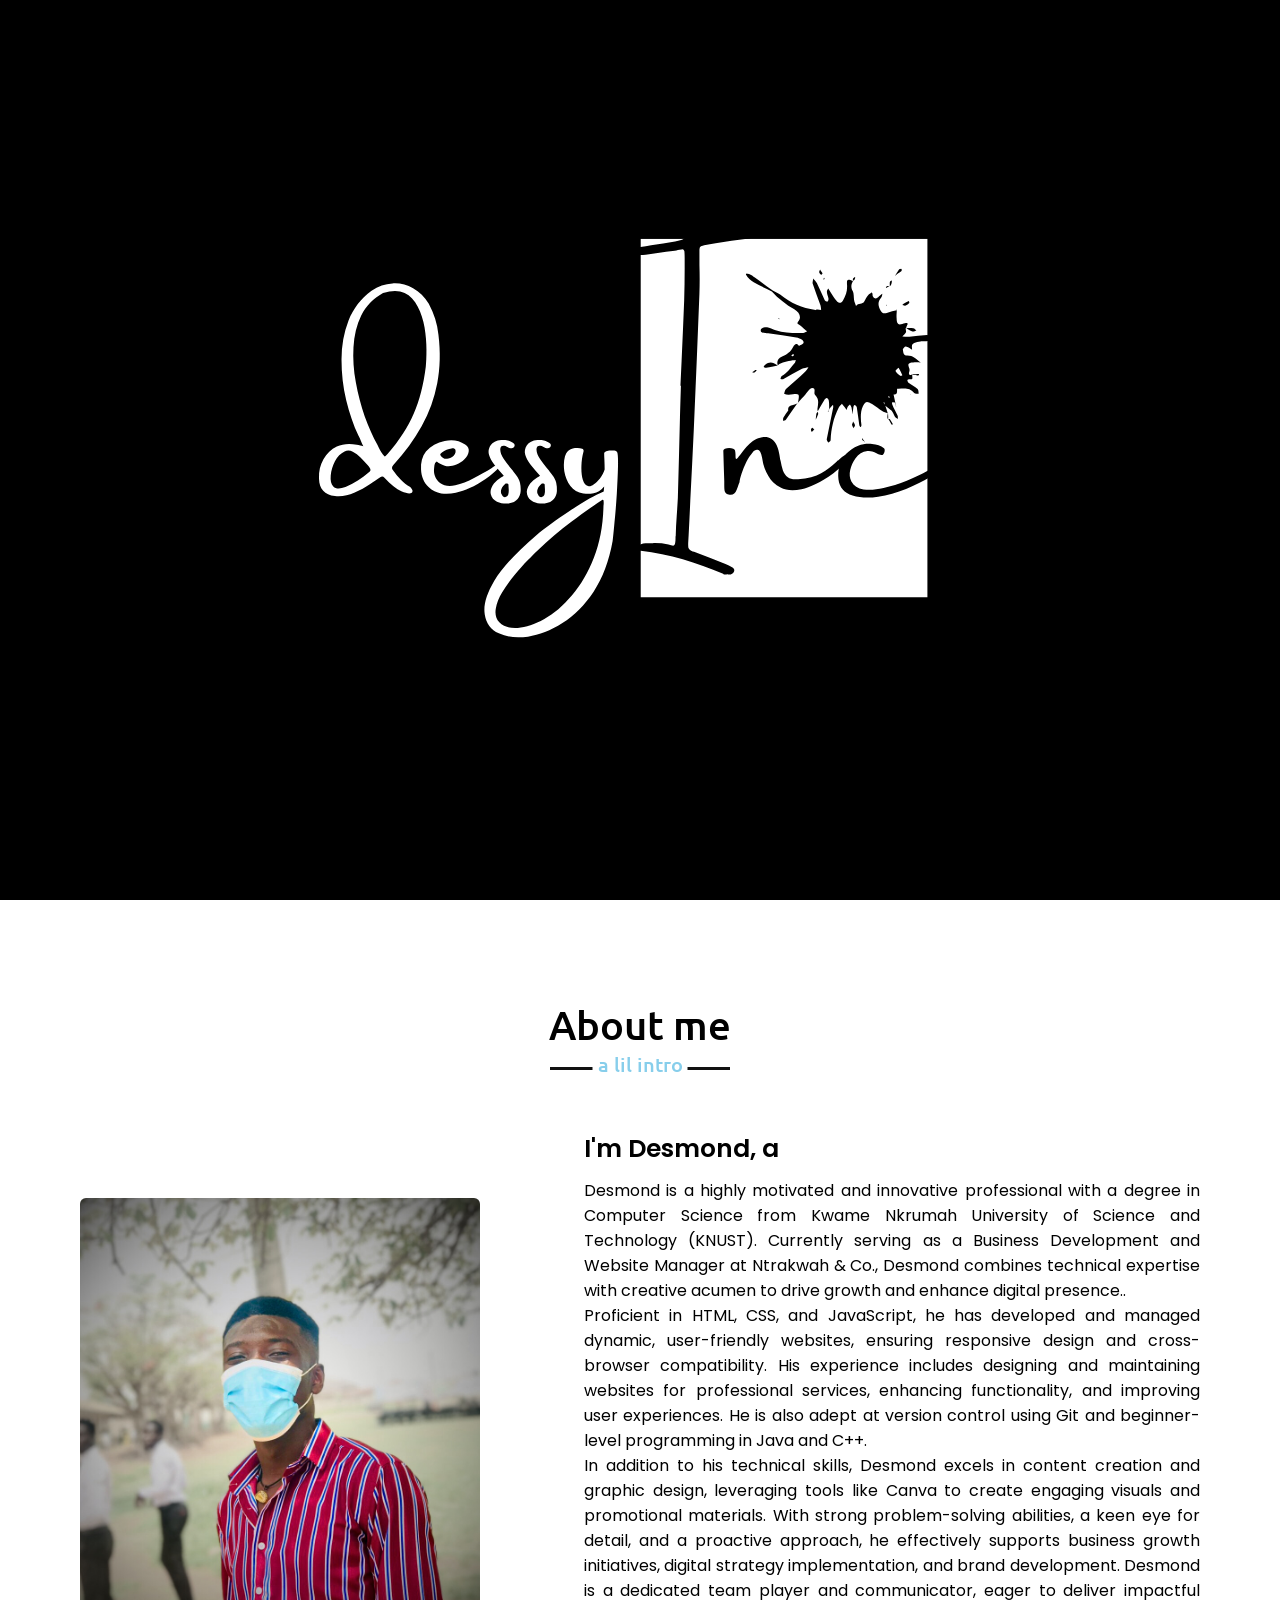
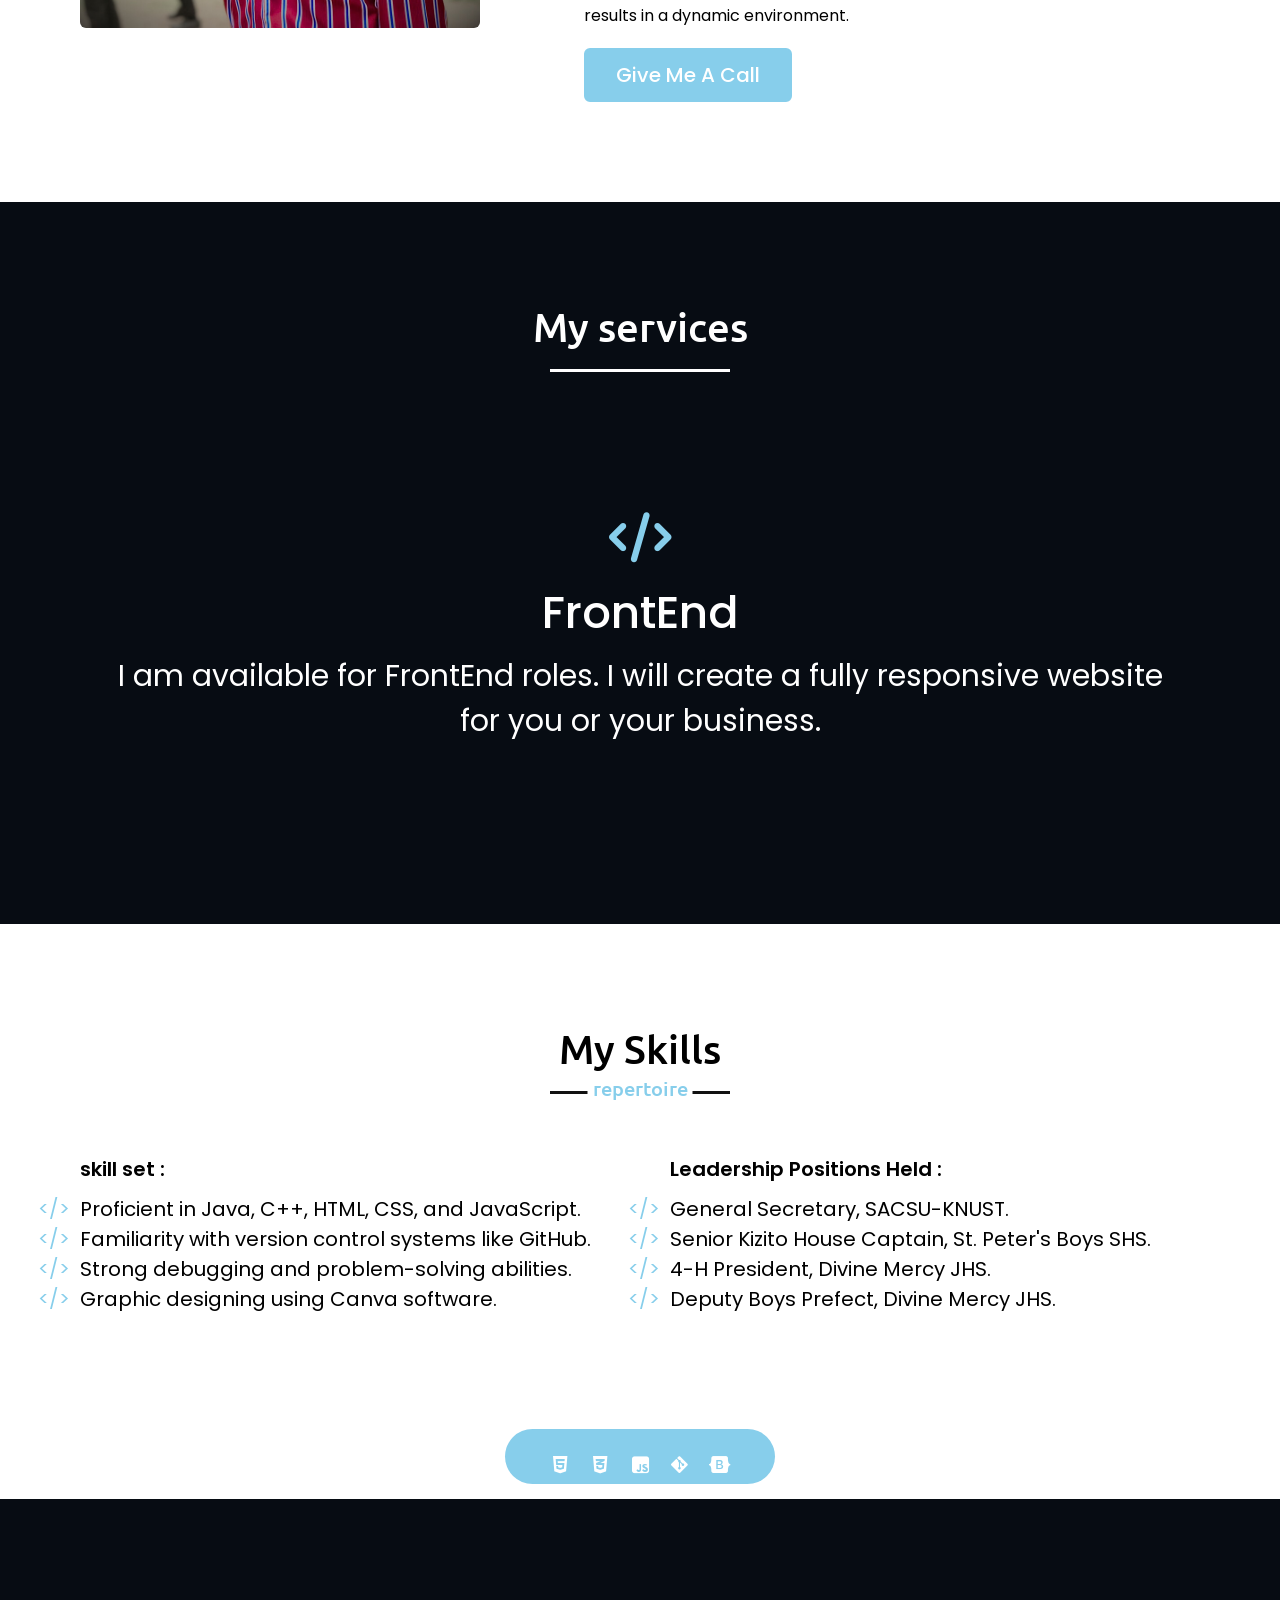
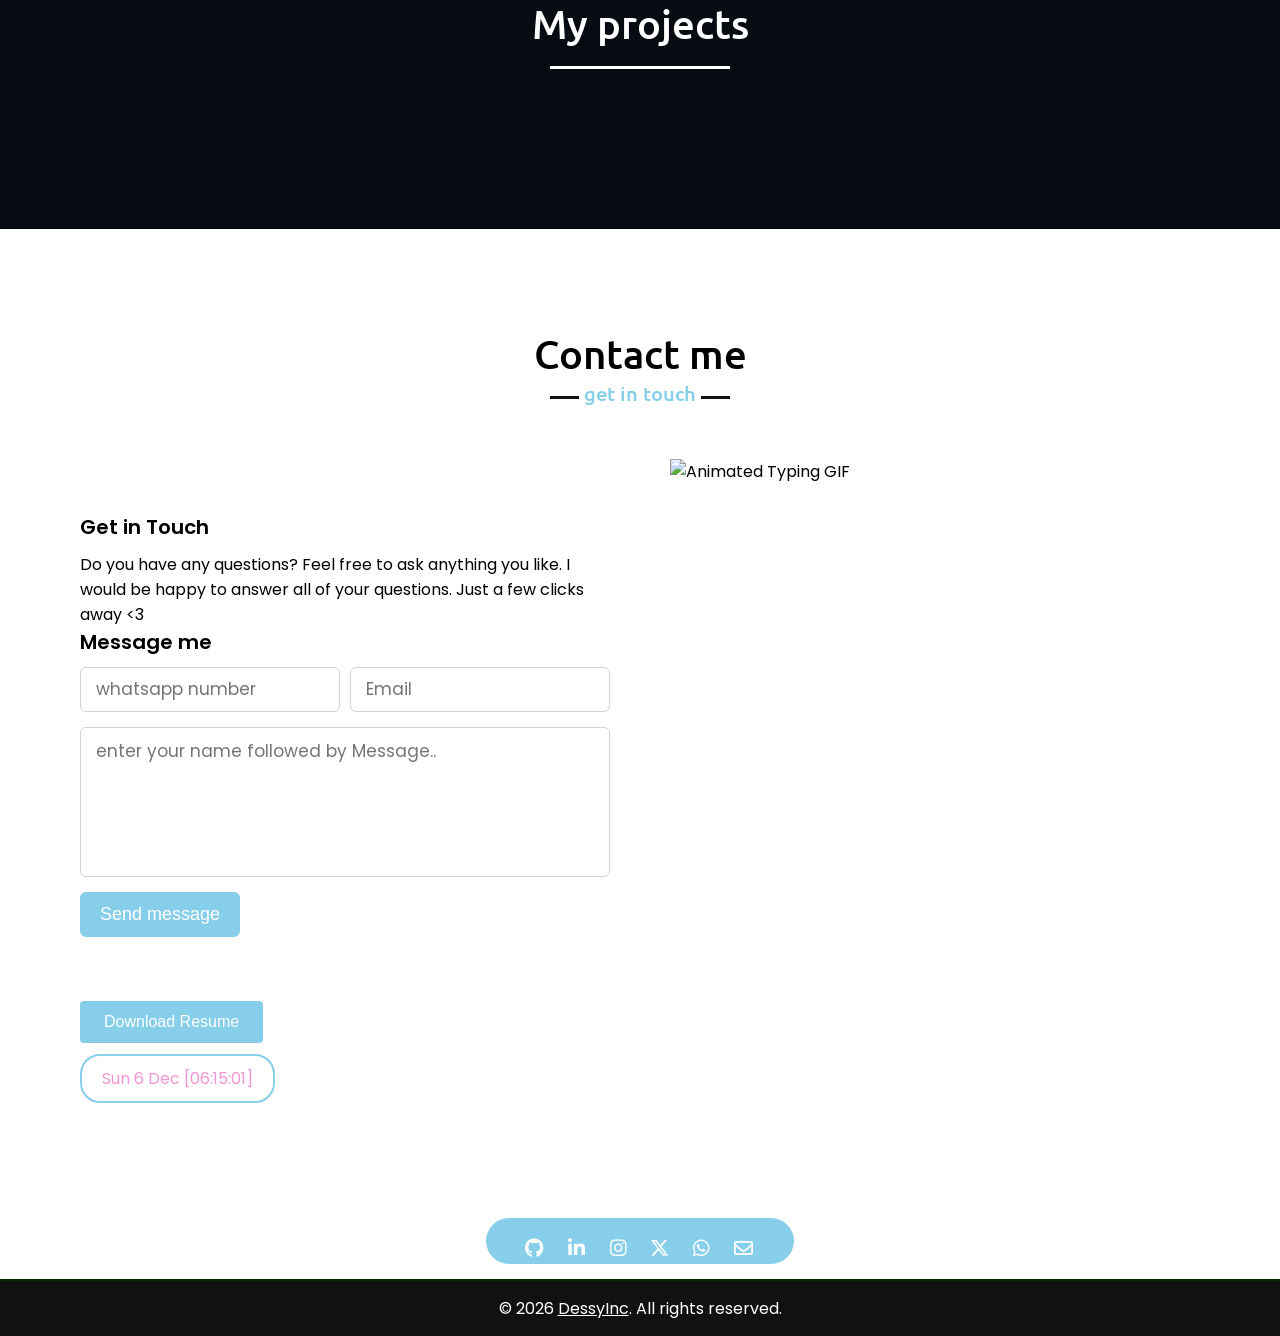
==== commit b7dd6c4b: "Update index.html" ====
--- a/index.html
+++ b/index.html
@@ -106,18 +106,13 @@
               I'm Desmond, a <span class="typing-2"></span>
             </div>
             <p>
-              Final year B.Sc Computer Science student, KNUST-KUMASI.  A Web
-              Developer based in Ghana with skills across few web development
-              technologies. As a web developer, I am passionate about what I do.
+              Desmond is a highly motivated and innovative professional with a degree in Computer Science from Kwame Nkrumah University of Science and Technology (KNUST). Currently serving as a Business Development and Website Manager at Ntrakwah & Co., Desmond combines technical expertise with creative acumen to drive growth and enhance digital presence..
             </p>
             <p>
-              Also, love to write and share my knowledge with others. Currently
-              sharing my Knowledge with my colleagues for our 3rd year Mini Projects. I strive to be
-              helpful, efficient, and productive as a web developer.
+              Proficient in HTML, CSS, and JavaScript, he has developed and managed dynamic, user-friendly websites, ensuring responsive design and cross-browser compatibility. His experience includes designing and maintaining websites for professional services, enhancing functionality, and improving user experiences. He is also adept at version control using Git and beginner-level programming in Java and C++.
             </p>
             <p>
-              Graphic designing, playing chess, and watching sports are some of my favorite
-              things to do in my free time.
+              In addition to his technical skills, Desmond excels in content creation and graphic design, leveraging tools like Canva to create engaging visuals and promotional materials. With strong problem-solving abilities, a keen eye for detail, and a proactive approach, he effectively supports business growth initiatives, digital strategy implementation, and brand development. Desmond is a dedicated team player and communicator, eager to deliver impactful results in a dynamic environment.
             </p>
             <a href="tel:+233542442084" >Give Me A Call</a>
           </div>
@@ -133,7 +128,7 @@
                     <div class="box">
                         <i class="fas fa-code"></i>
                         <div class="text">FrontEnd</div>
-                        <p>I am available for FrontEnd work or Internship roles. I will create a fully responsive website for you or your business.                        </p>
+                        <p>I am available for FrontEnd roles. I will create a fully responsive website for you or your business.                        </p>
                     </div>
                 </div>
                 
@@ -306,9 +301,10 @@
 
         </div>
      <div class="row">
-        <a href="Desmond Cv.pdf" download="res.pdf" style="text-decoration: none;">
-            <button>View Resume</button>
-        </a>
+       <a href="desmond antwi cv.pdf" download="desmond antwi cv.pdf" style="text-decoration: none;">
+    <button>Download Resume</button>
+</a>
+
     </div>
 </div>
 <div class="row">
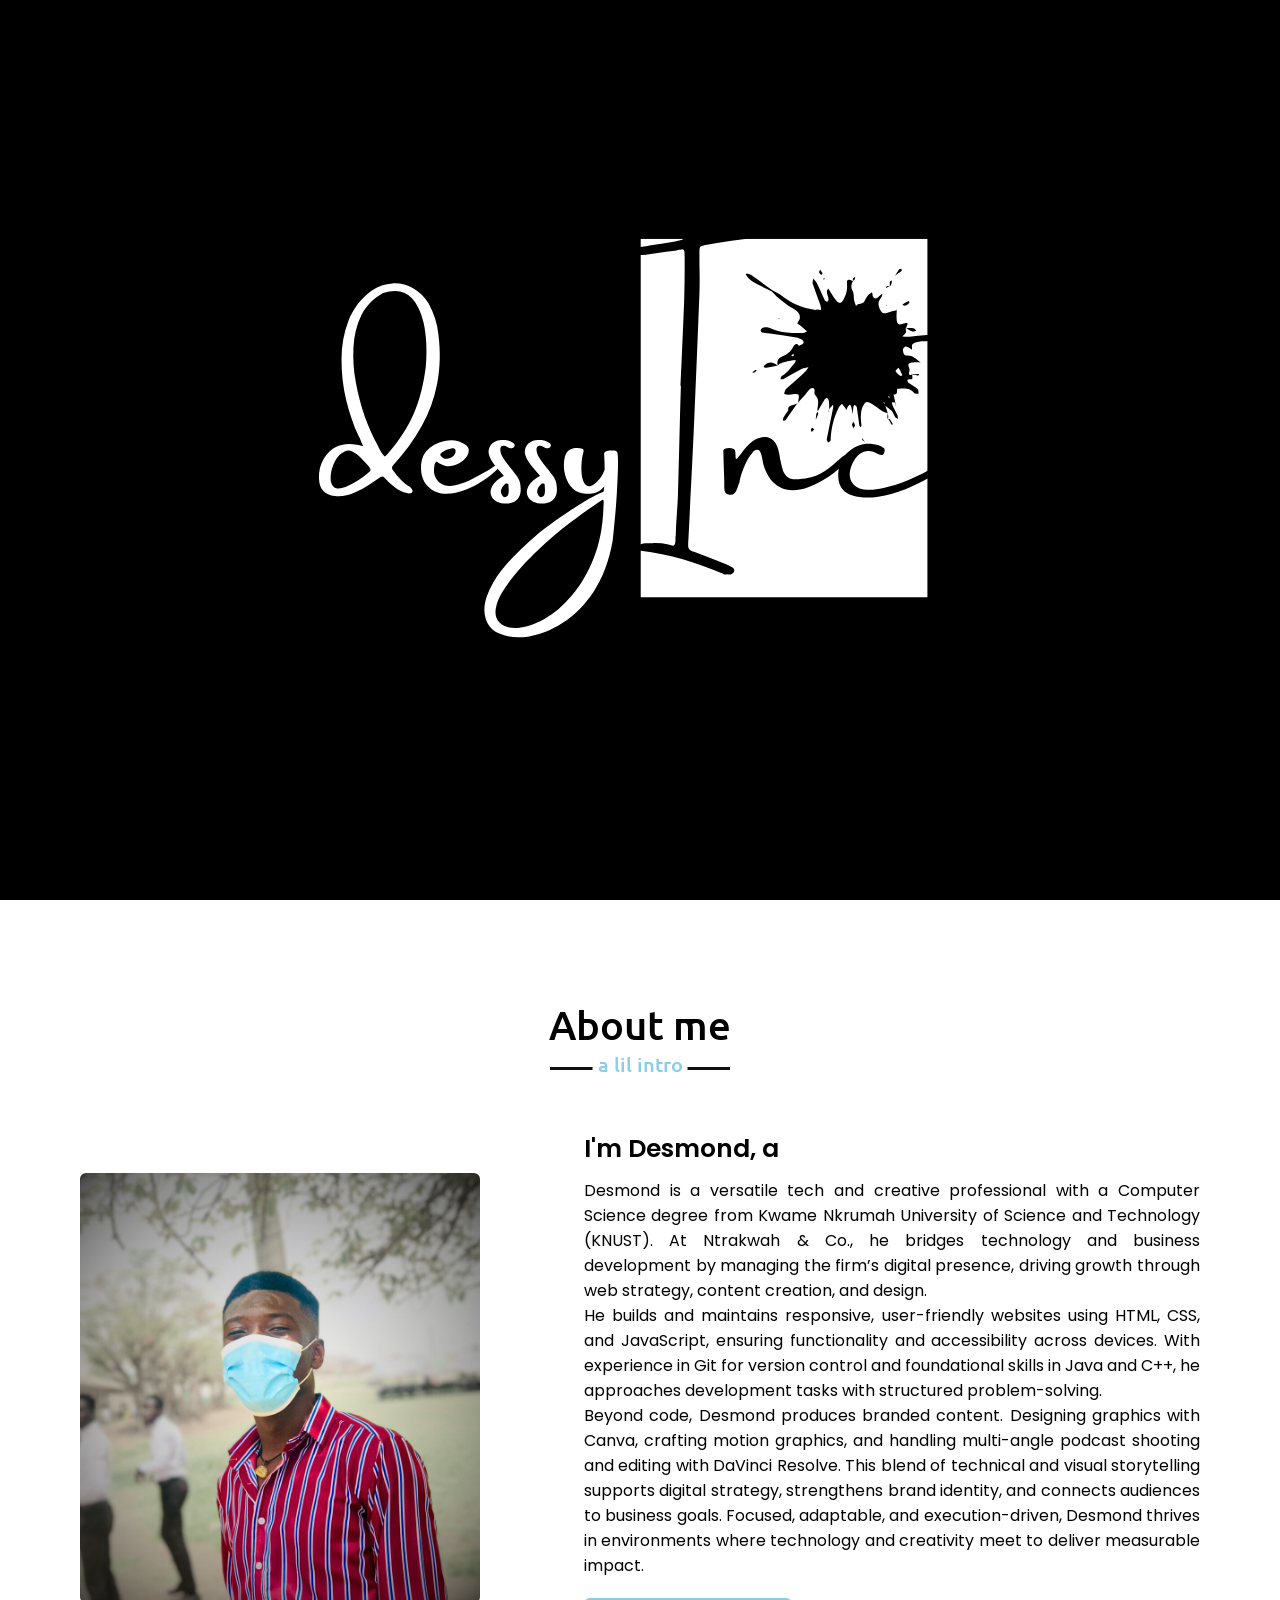
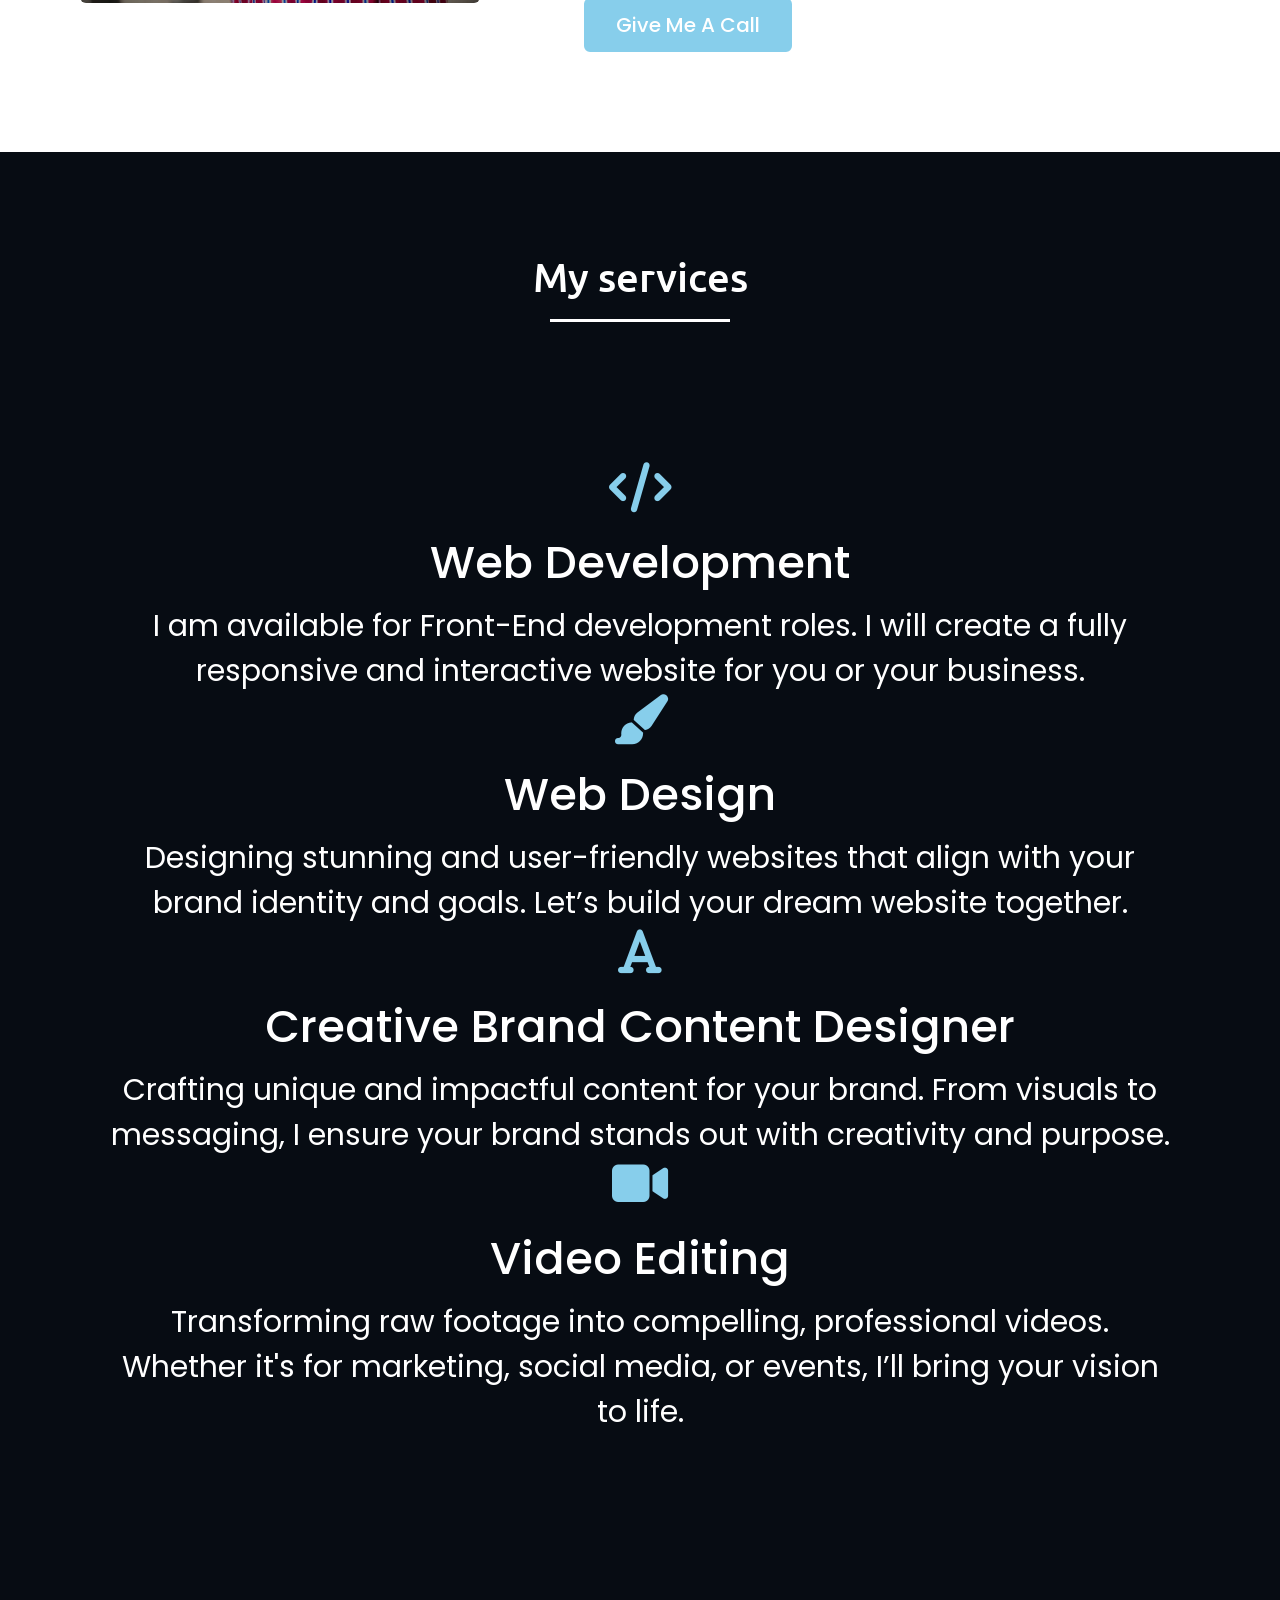
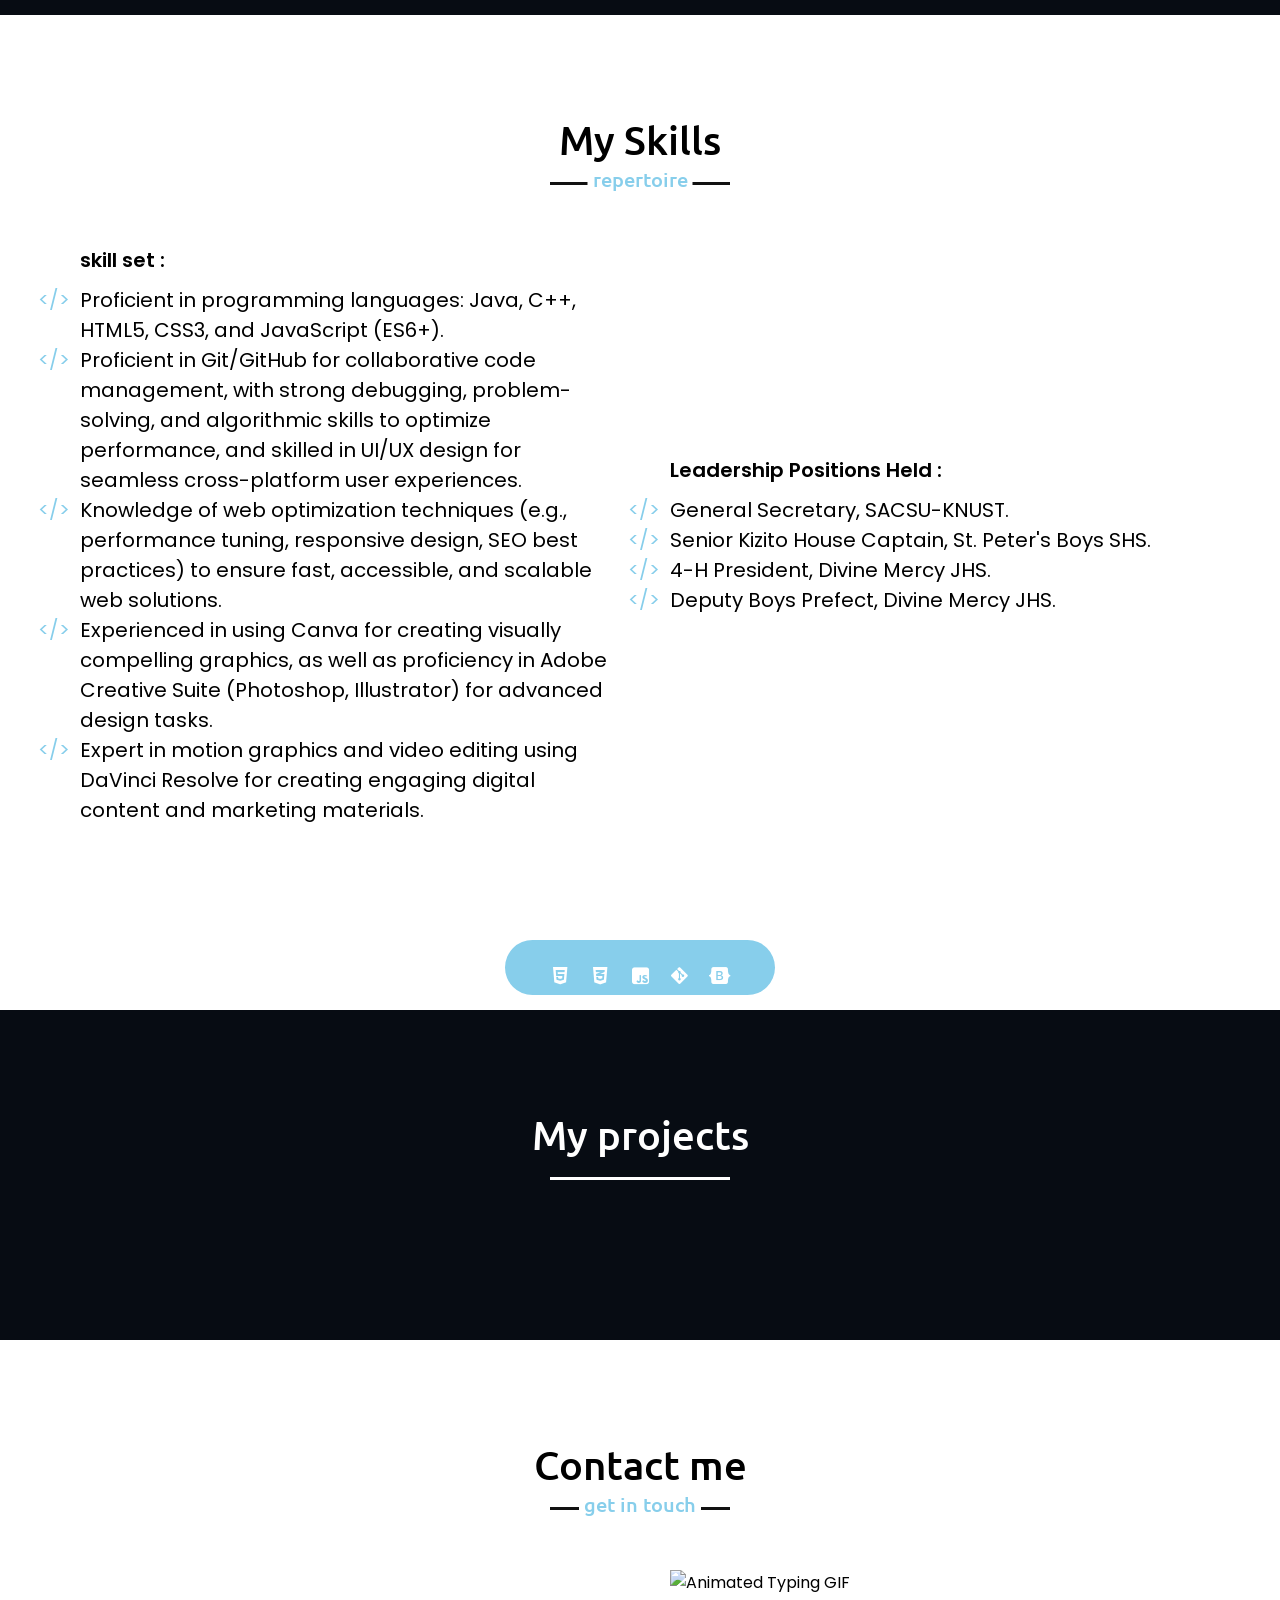
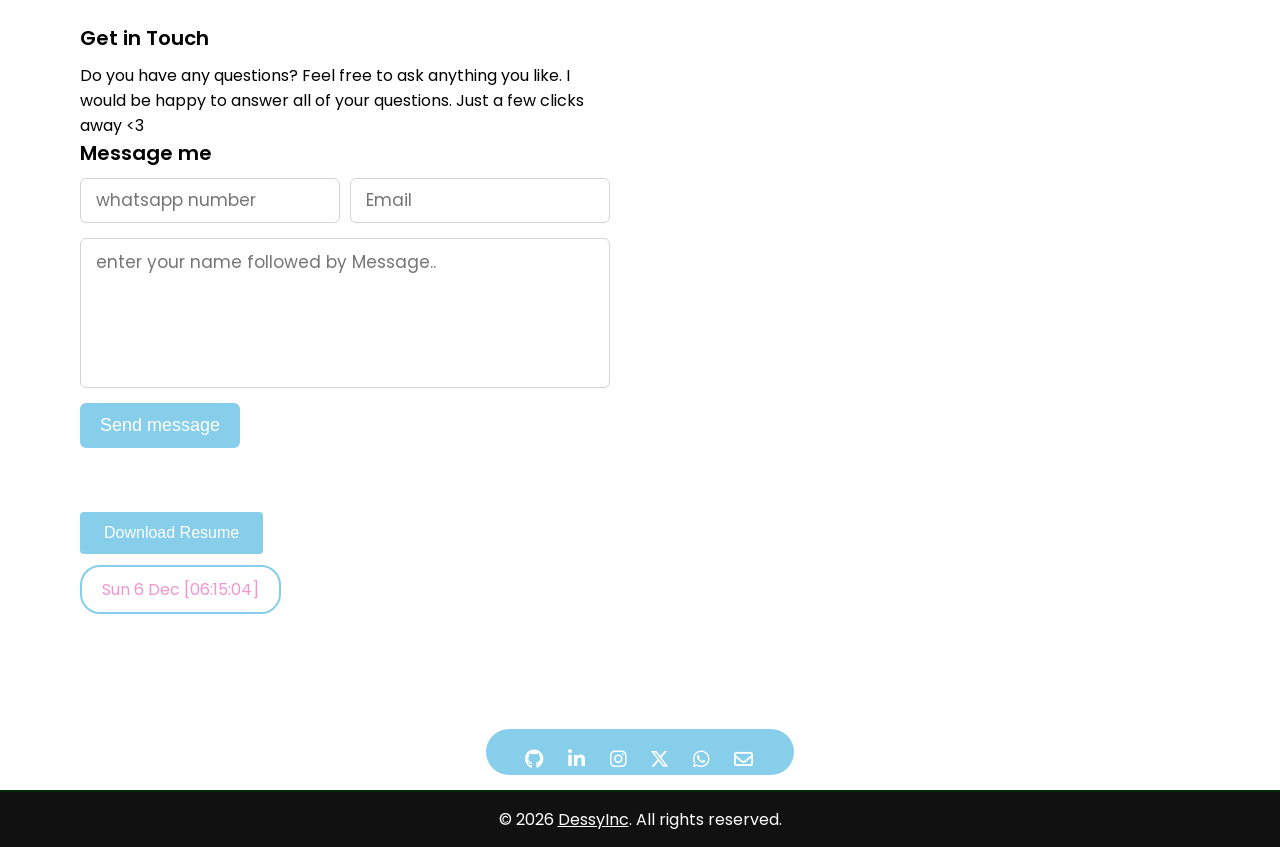
==== commit 7b9f0295: "Update index.html" ====
--- a/index.html
+++ b/index.html
@@ -106,15 +106,14 @@
               I'm Desmond, a <span class="typing-2"></span>
             </div>
             <p>
-              Desmond is a highly motivated and innovative professional with a degree in Computer Science from Kwame Nkrumah University of Science and Technology (KNUST). Currently serving as a Business Development and Website Manager at Ntrakwah & Co., Desmond combines technical expertise with creative acumen to drive growth and enhance digital presence..
-            </p>
+            Desmond is a versatile tech and creative professional with a Computer Science degree from Kwame Nkrumah University of Science and Technology (KNUST). At Ntrakwah & Co., he bridges technology and business development by managing the firm’s digital presence, driving growth through web strategy, content creation, and design.  </p>
             <p>
-              Proficient in HTML, CSS, and JavaScript, he has developed and managed dynamic, user-friendly websites, ensuring responsive design and cross-browser compatibility. His experience includes designing and maintaining websites for professional services, enhancing functionality, and improving user experiences. He is also adept at version control using Git and beginner-level programming in Java and C++.
-            </p>
+            He builds and maintains responsive, user-friendly websites using HTML, CSS, and JavaScript, ensuring functionality and accessibility across devices. With experience in Git for version control and foundational skills in Java and C++, he approaches development tasks with structured problem-solving.  </p>
             <p>
-              In addition to his technical skills, Desmond excels in content creation and graphic design, leveraging tools like Canva to create engaging visuals and promotional materials. With strong problem-solving abilities, a keen eye for detail, and a proactive approach, he effectively supports business growth initiatives, digital strategy implementation, and brand development. Desmond is a dedicated team player and communicator, eager to deliver impactful results in a dynamic environment.
-            </p>
-            <a href="tel:+233542442084" >Give Me A Call</a>
+          Beyond code, Desmond produces branded content. Designing graphics with Canva, crafting motion graphics, and handling multi-angle podcast shooting and editing with DaVinci Resolve. This blend of technical and visual storytelling supports digital strategy, strengthens brand identity, and connects audiences to business goals.
+Focused, adaptable, and execution-driven, Desmond thrives in environments where technology and creativity meet to deliver measurable impact.
+   </p>
+            <a href="tel:+233557394159" >Give Me A Call</a>
           </div>
         </div>
       </div>
@@ -125,11 +124,30 @@
             <h2 class="title">My services</h2>
             <div class="serv-content">
                 <div class="card">
-                    <div class="box">
-                        <i class="fas fa-code"></i>
-                        <div class="text">FrontEnd</div>
-                        <p>I am available for FrontEnd roles. I will create a fully responsive website for you or your business.                        </p>
-                    </div>
+                   <div class="box">
+    <i class="fas fa-code"></i>
+    <div class="text">Web Development</div>
+    <p>I am available for Front-End development roles. I will create a fully responsive and interactive website for you or your business.</p>
+</div>
+
+<div class="box">
+    <i class="fas fa-paint-brush"></i>
+    <div class="text">Web Design</div>
+    <p>Designing stunning and user-friendly websites that align with your brand identity and goals. Let’s build your dream website together.</p>
+</div>
+
+<div class="box">
+    <i class="fas fa-font"></i>
+    <div class="text">Creative Brand Content Designer</div>
+    <p>Crafting unique and impactful content for your brand. From visuals to messaging, I ensure your brand stands out with creativity and purpose.</p>
+</div>
+
+<div class="box">
+    <i class="fas fa-video"></i>
+    <div class="text">Video Editing</div>
+    <p>Transforming raw footage into compelling, professional videos. Whether it's for marketing, social media, or events, I’ll bring your vision to life.</p>
+</div>
+
                 </div>
                 
                </div>
@@ -145,12 +163,13 @@
                 <div class="column left">
                     <div class="text">skill set :</div>
                     <p>
-                        <ul>
-                          <li>Proficient in Java, C++, HTML, CSS, and JavaScript.</li>
-                          <li>Familiarity with version control systems like GitHub.</li>
-                          <li>Strong debugging and problem-solving abilities.</li>
-                          <li>Graphic designing using Canva software.</li>
-                          </ul>
+                      <ul>
+    <li>Proficient in programming languages: Java, C++, HTML5, CSS3, and JavaScript (ES6+).</li>
+    <li>Proficient in Git/GitHub for collaborative code management, with strong debugging, problem-solving, and algorithmic skills to optimize performance, and skilled in UI/UX design for seamless cross-platform user experiences.</li>
+     <li>Knowledge of web optimization techniques (e.g., performance tuning, responsive design, SEO best practices) to ensure fast, accessible, and scalable web solutions.</li>
+    <li>Experienced in using Canva for creating visually compelling graphics, as well as proficiency in Adobe Creative Suite (Photoshop, Illustrator) for advanced design tasks.</li>
+    <li>Expert in motion graphics and video editing using DaVinci Resolve for creating engaging digital content and marketing materials.</li>
+ </ul>
                     </p>                    
                    <!-- <a href="#">Read more</a> -->
                 </div>
@@ -301,7 +320,7 @@
 
         </div>
      <div class="row">
-       <a href="desmond antwi cv.pdf" download="desmond antwi cv.pdf" style="text-decoration: none;">
+       <a href="DESMOND Antwi C Vitae.pdf" download="DESMOND Antwi C Vitae.pdf" style="text-decoration: none;">
     <button>Download Resume</button>
 </a>
 
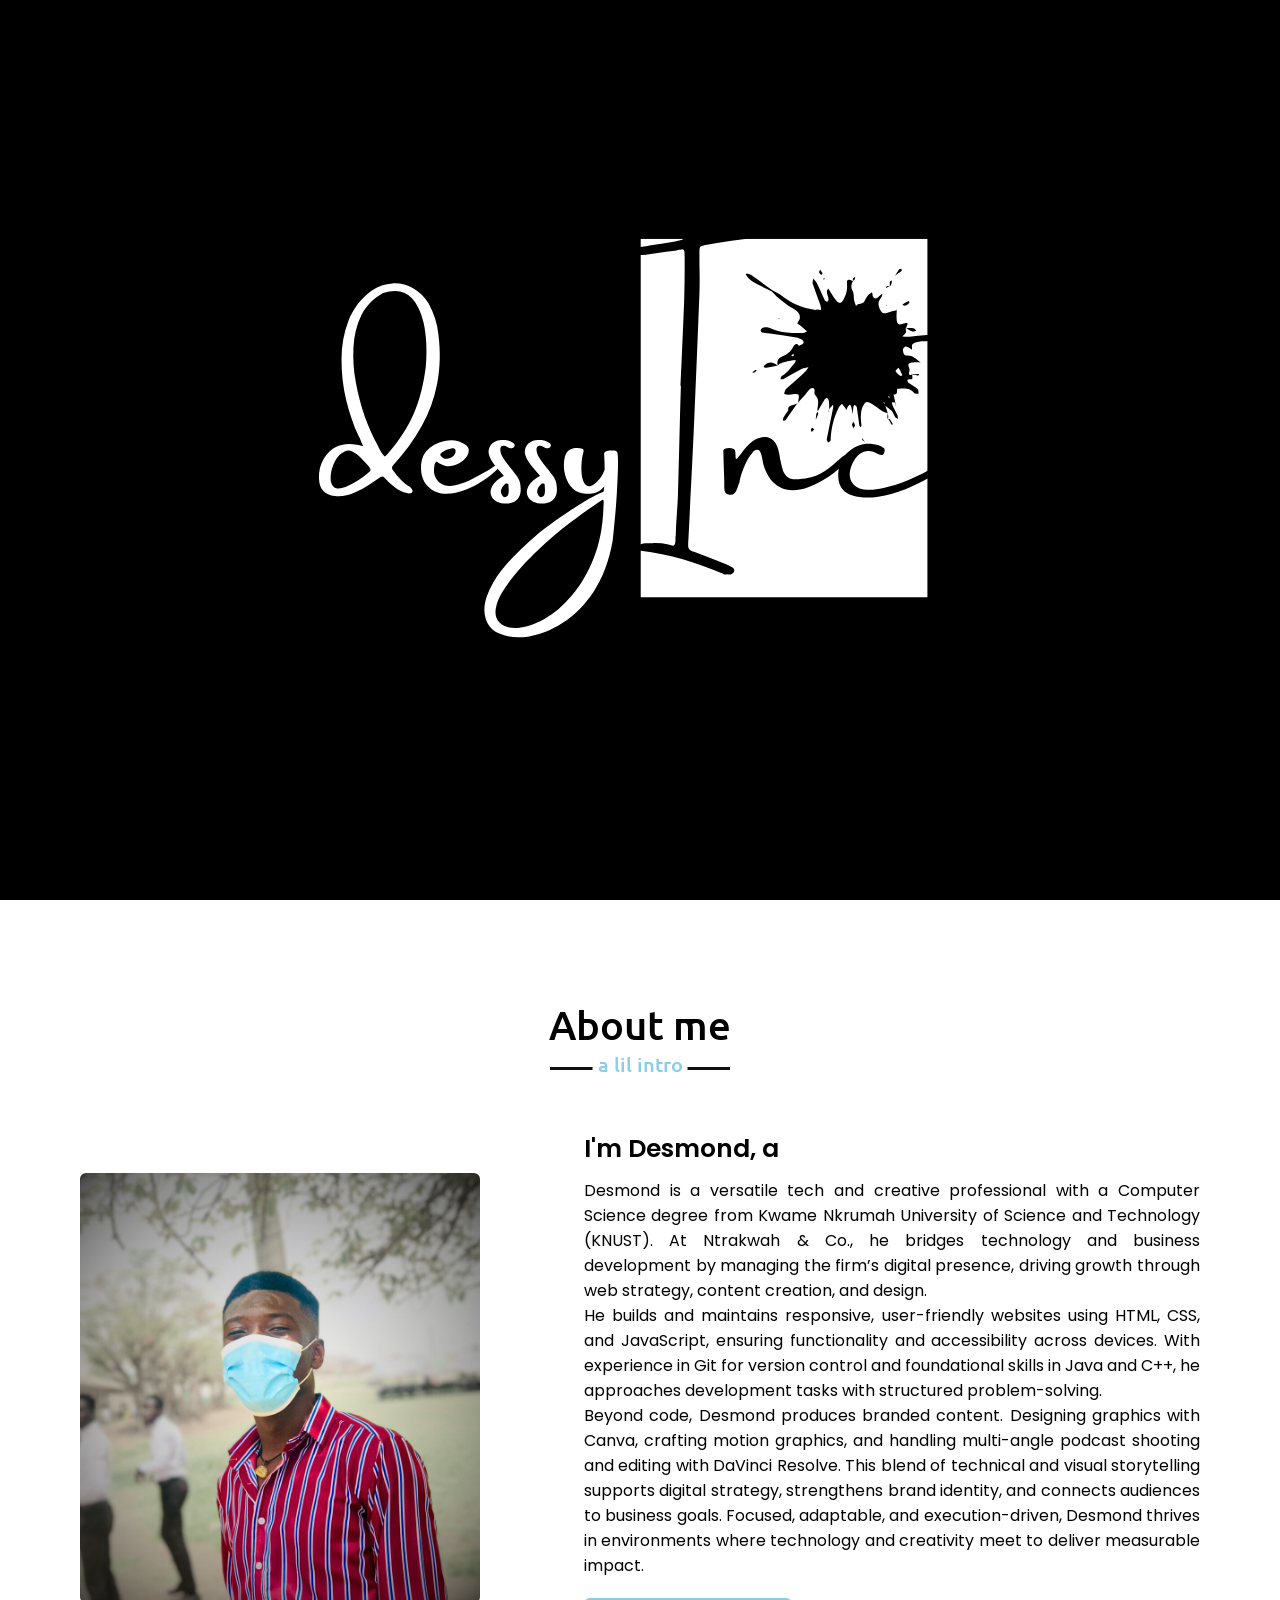
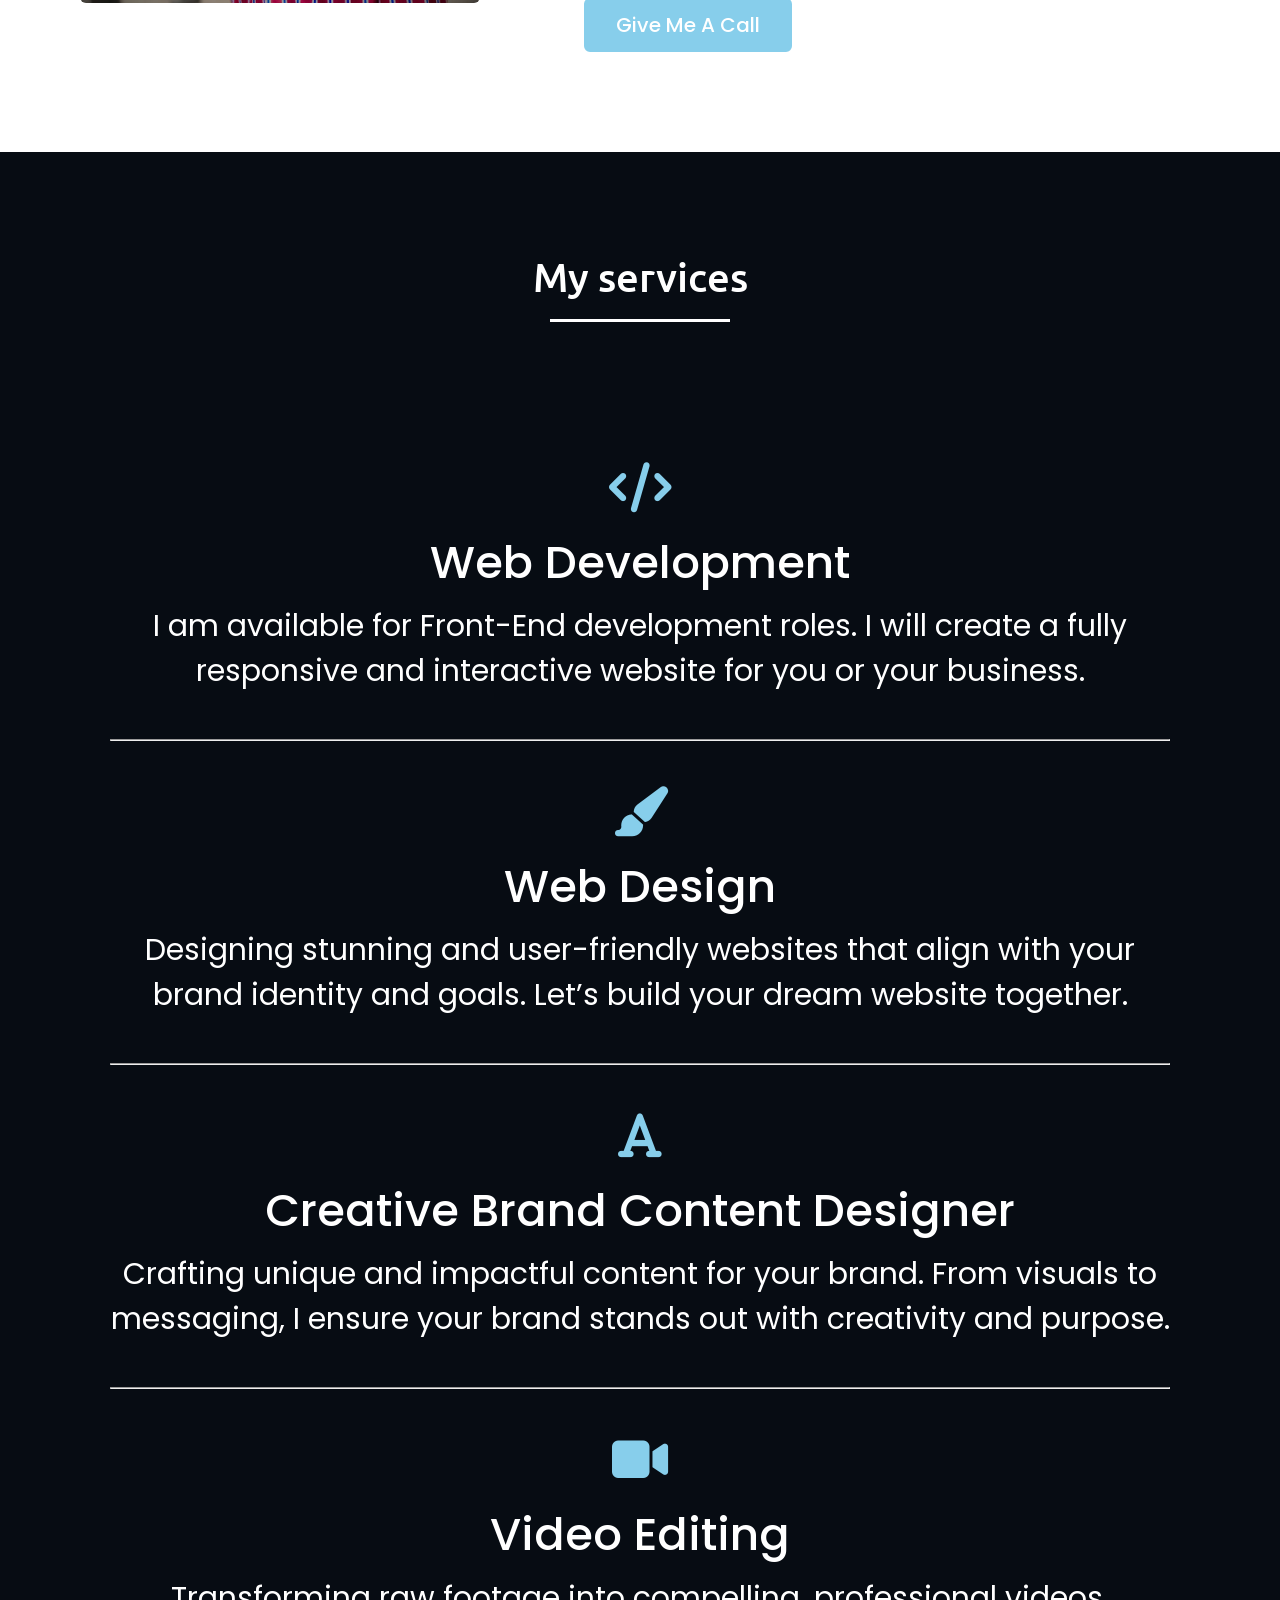
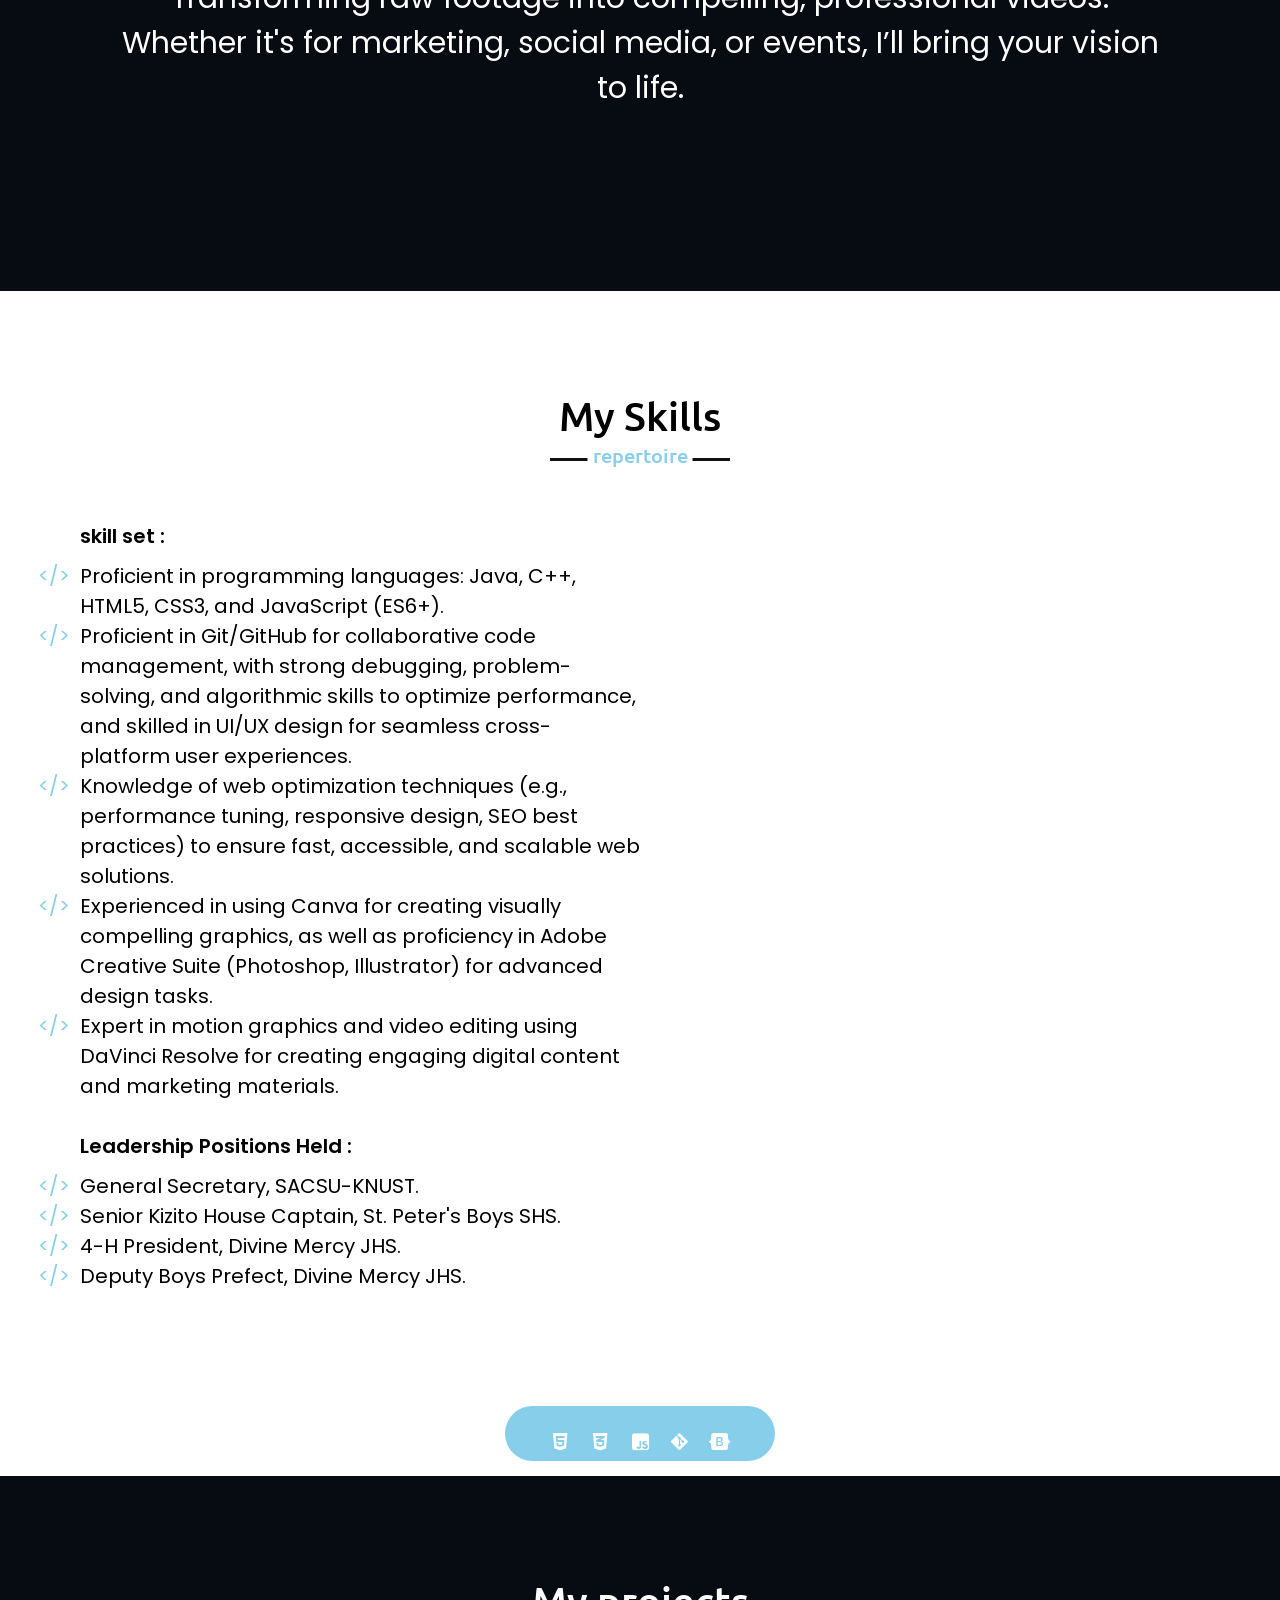
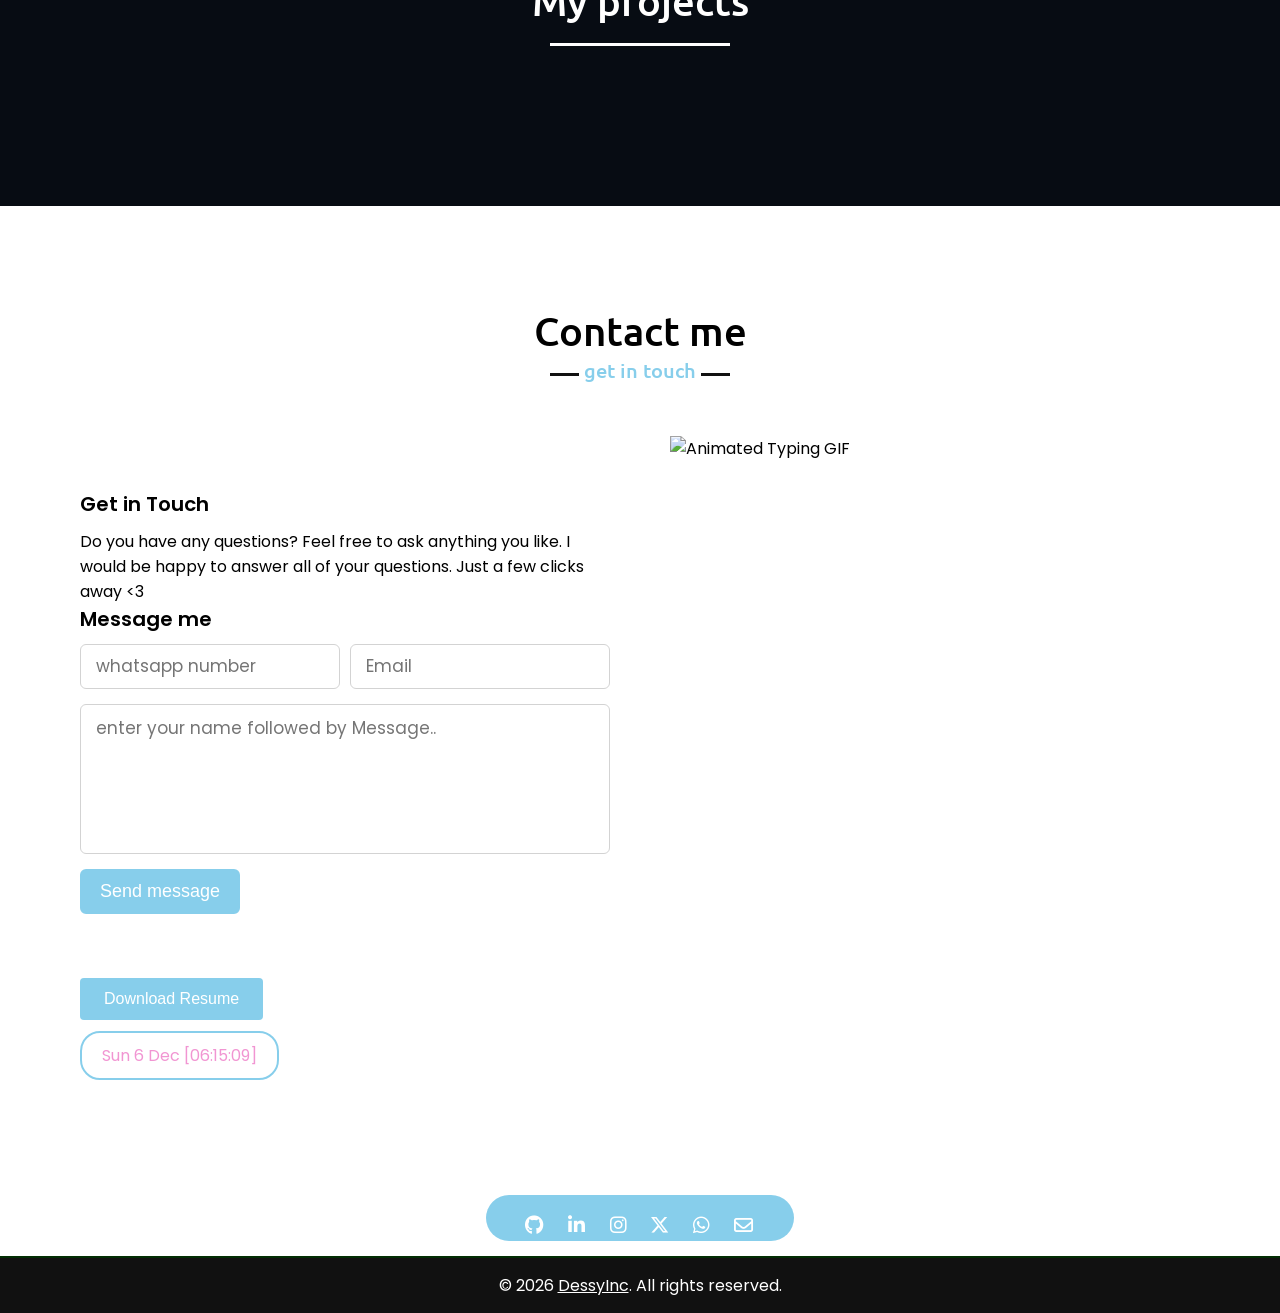
==== commit 29adb5c9: "Update index.html" ====
--- a/index.html
+++ b/index.html
@@ -128,18 +128,31 @@
     <i class="fas fa-code"></i>
     <div class="text">Web Development</div>
     <p>I am available for Front-End development roles. I will create a fully responsive and interactive website for you or your business.</p>
+<br>
+<hr>
+<p></p>
+<br>
 </div>
 
 <div class="box">
     <i class="fas fa-paint-brush"></i>
     <div class="text">Web Design</div>
     <p>Designing stunning and user-friendly websites that align with your brand identity and goals. Let’s build your dream website together.</p>
+<br>
+<hr>
+<p></p>
+<br>
 </div>
 
 <div class="box">
     <i class="fas fa-font"></i>
     <div class="text">Creative Brand Content Designer</div>
     <p>Crafting unique and impactful content for your brand. From visuals to messaging, I ensure your brand stands out with creativity and purpose.</p>
+<p></p>
+<br>
+<hr>
+<p></p>
+<br>
 </div>
 
 <div class="box">
@@ -155,39 +168,36 @@
         </div>
     </section>
 
-      <!-- skills section start -->
-      <section class="skills" id="skills">
-        <div class="max-width">
-            <h2 class="title">My Skills</h2>
-            <div class="skills-content">
-                <div class="column left">
-                    <div class="text">skill set :</div>
-                    <p>
-                      <ul>
-    <li>Proficient in programming languages: Java, C++, HTML5, CSS3, and JavaScript (ES6+).</li>
-    <li>Proficient in Git/GitHub for collaborative code management, with strong debugging, problem-solving, and algorithmic skills to optimize performance, and skilled in UI/UX design for seamless cross-platform user experiences.</li>
-     <li>Knowledge of web optimization techniques (e.g., performance tuning, responsive design, SEO best practices) to ensure fast, accessible, and scalable web solutions.</li>
-    <li>Experienced in using Canva for creating visually compelling graphics, as well as proficiency in Adobe Creative Suite (Photoshop, Illustrator) for advanced design tasks.</li>
-    <li>Expert in motion graphics and video editing using DaVinci Resolve for creating engaging digital content and marketing materials.</li>
- </ul>
-                    </p>                    
-                   <!-- <a href="#">Read more</a> -->
-                </div>
-                <div class="column right">
-                  <div class="text">Leadership Positions Held :</div>
-                  <p>
-                      <ul>
-                          <li>General Secretary, SACSU-KNUST.</li>
-                          <li>Senior Kizito House Captain, St. Peter's Boys SHS.</li>
-                          <li>4-H President, Divine Mercy JHS.</li>
-                          <li>Deputy Boys Prefect, Divine Mercy JHS.</li>
-                        </ul>
-                        </ul>
-                  </p>        
-                 
-        </div>
-       
-    </section>
+   <section class="skills" id="skills">
+    <div class="max-width">
+        <h2 class="title">My Skills</h2>
+        <div class="skills-content">
+            <div class="column left">
+                <div class="text">skill set :</div>
+                <p>
+                    <ul>
+                        <li>Proficient in programming languages: Java, C++, HTML5, CSS3, and JavaScript (ES6+).</li>
+                        <li>Proficient in Git/GitHub for collaborative code management, with strong debugging, problem-solving, and algorithmic skills to optimize performance, and skilled in UI/UX design for seamless cross-platform user experiences.</li>
+                        <li>Knowledge of web optimization techniques (e.g., performance tuning, responsive design, SEO best practices) to ensure fast, accessible, and scalable web solutions.</li>
+                        <li>Experienced in using Canva for creating visually compelling graphics, as well as proficiency in Adobe Creative Suite (Photoshop, Illustrator) for advanced design tasks.</li>
+                        <li>Expert in motion graphics and video editing using DaVinci Resolve for creating engaging digital content and marketing materials.</li>
+                    </ul>
+                </p>                    
+            </div>
+            <div class="column right">
+                <div class="text">Leadership Positions Held :</div>
+                <p>
+                    <ul>
+                        <li>General Secretary, SACSU-KNUST.</li>
+                        <li>Senior Kizito House Captain, St. Peter's Boys SHS.</li>
+                        <li>4-H President, Divine Mercy JHS.</li>
+                        <li>Deputy Boys Prefect, Divine Mercy JHS.</li>
+                    </ul>
+                </p>        
+            </div>
+        </div>
+    </div>
+</section>
 
     <section class="kay" id="kay">
  
--- a/style.css
+++ b/style.css
@@ -1,4 +1,4 @@
-/*  import google fonts */
+        /*  import google fonts */
 @import url('https://fonts.googleapis.com/css2?family=Poppins:wght@400;500;600;700&family=Ubuntu:wght@400;500;700&display=swap');
 
 *{
@@ -300,23 +300,36 @@
     margin: 10px 0 7px 0;
 }
 /* skills section styling */
-
-.skills .title::after{
+.skills .title::after {
     content: " repertoire";
 }
-.skills .skills-content .column{
-    width: calc(50% - 30px);
-}
+
+.skills .skills-content {
+    display: flex;
+    justify-content: space-between;
+    gap: 30px;
+    align-items: flex-start; /* Ensures content starts at the top of each column */
+}
+
+.skills .skills-content .column {
+    width: 50%;
+    display: flex; /* Ensures the column's content is also flex-aligned */
+    flex-direction: column; /* Stacks content vertically within each column */
+    align-items: flex-start; /* Aligns content to the top within each column */
+}
+
 .skills .skills-content .left .text,
-.skills .skills-content .right .text{
+.skills .skills-content .right .text {
     font-size: 20px;
     font-weight: 600;
     margin-bottom: 10px;
 }
-.skills .skills-content .left p{
+
+.skills .skills-content .left p {
     text-align: justify;
 }
-.skills .skills-content .left a{
+
+.skills .skills-content .left a {
     display: inline-block;
     background: skyblue;
     color: #fff;
@@ -328,18 +341,22 @@
     border: 2px solid skyblue;
     transition: all 0.3s ease;
 }
-.skills .skills-content .left a:hover{
+
+.skills .skills-content .left a:hover {
     color: skyblue;
     background: none;
 }
-.skills li::marker{
+
+.skills li::marker {
     content: '</>  ';
     color: skyblue;
 }
-.skills li{
+
+.skills li {
     font-size: 20px;
 }
-.skills .skills-content .right .skills-icons{
+
+.skills .skills-content .right .skills-icons {
     display: flex;
     padding: 15px;
     margin: 10px 0px 10px 0px;
@@ -905,4 +922,4 @@
 .preloader img {
     max-width: 100%;
     height: 50%;
-}+}
